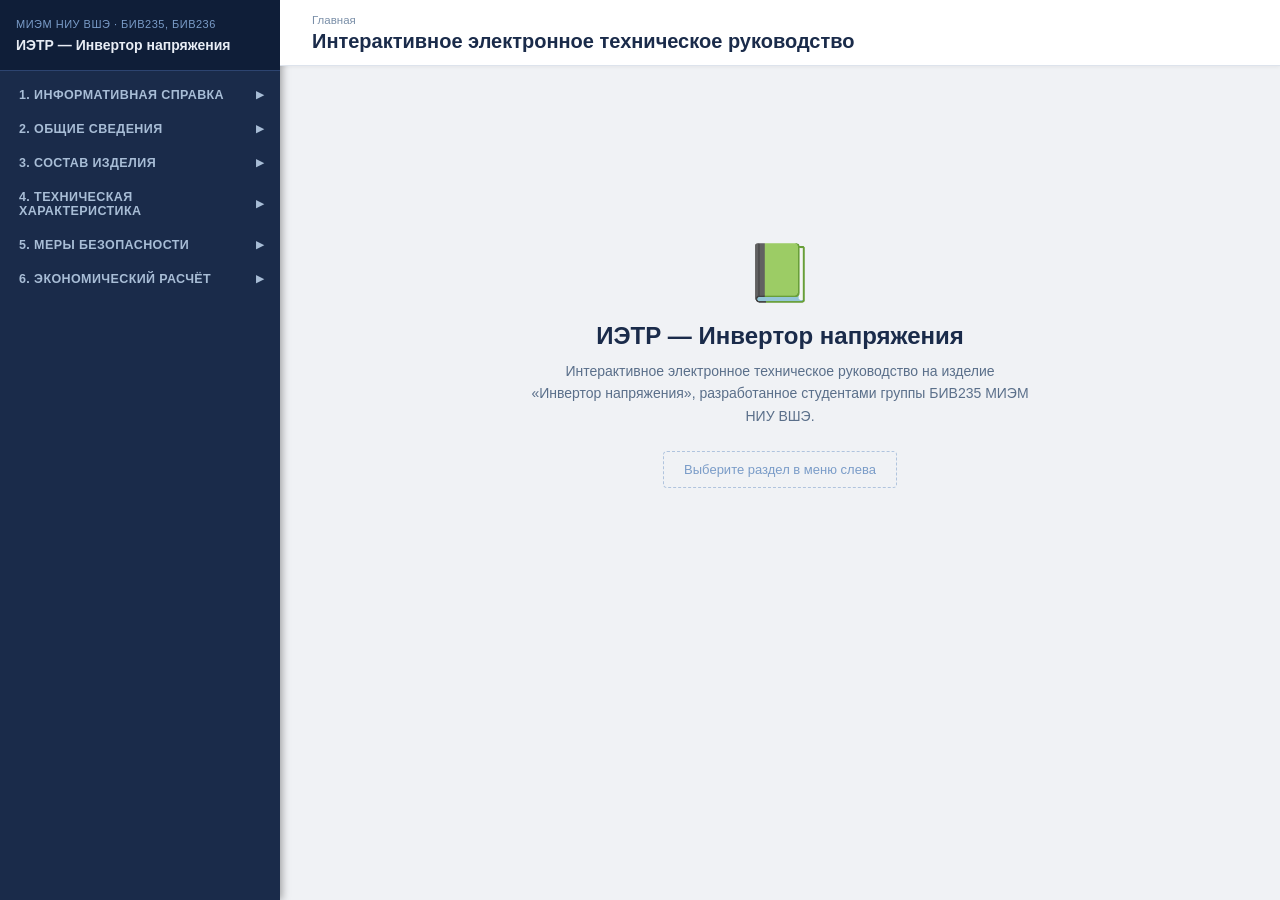
==== index.html @ 78d6bb8c "Initial ИЭТР: инвертор напряжения БИВ235/БИВ236" ====
<!DOCTYPE html>
<html lang="ru">
<head>
<meta charset="UTF-8">
<meta name="viewport" content="width=device-width, initial-scale=1.0">
<title>ИЭТР — Инвертор напряжения</title>
<style>
  * { box-sizing: border-box; margin: 0; padding: 0; }
  body { font-family: 'Segoe UI', Arial, sans-serif; font-size: 14px; display: flex; height: 100vh; overflow: hidden; background: #f0f2f5; color: #222; }

  /* ===== SIDEBAR ===== */
  #sidebar {
    width: 280px; min-width: 280px;
    background: #1a2b4a;
    color: #cdd7e8;
    display: flex; flex-direction: column;
    overflow-y: auto; overflow-x: hidden;
    box-shadow: 2px 0 8px rgba(0,0,0,.35);
  }
  #sidebar-header {
    padding: 18px 16px 14px;
    background: #0f1e38;
    border-bottom: 1px solid #2d4470;
  }
  #sidebar-header .logo { font-size: 11px; color: #7a9cc8; text-transform: uppercase; letter-spacing: .5px; margin-bottom: 6px; }
  #sidebar-header h1 { font-size: 14px; font-weight: 700; color: #e8edf5; line-height: 1.4; }

  nav { padding: 8px 0; flex: 1; }
  .nav-section { margin-bottom: 2px; }
  .nav-section-title {
    display: flex; align-items: center; justify-content: space-between;
    padding: 9px 16px; cursor: pointer;
    font-size: 12.5px; font-weight: 600; text-transform: uppercase;
    letter-spacing: .4px; color: #a8bdd6;
    border-left: 3px solid transparent;
    transition: all .15s;
    user-select: none;
  }
  .nav-section-title:hover { background: #22375a; color: #d5e4f7; border-left-color: #4a82c8; }
  .nav-section-title.active { background: #1d3259; color: #e8f0ff; border-left-color: #5b9bd5; }
  .nav-section-title .arrow { font-size: 10px; transition: transform .2s; }
  .nav-section-title.open .arrow { transform: rotate(90deg); }

  .nav-sub { display: none; }
  .nav-sub.open { display: block; }
  .nav-sub a {
    display: block; padding: 7px 16px 7px 28px;
    color: #8aaece; font-size: 12.5px; text-decoration: none;
    border-left: 3px solid transparent;
    transition: all .15s;
  }
  .nav-sub a:hover { background: #1f3460; color: #c5dbf5; border-left-color: #3a6faa; }
  .nav-sub a.active { background: #173058; color: #ddeeff; border-left-color: #5b9bd5; font-weight: 600; }

  /* ===== MAIN ===== */
  #main {
    flex: 1; overflow-y: auto; padding: 0;
    display: flex; flex-direction: column;
  }
  #main-header {
    background: #fff;
    padding: 14px 32px 12px;
    border-bottom: 1px solid #dde3ec;
    box-shadow: 0 1px 4px rgba(0,0,0,.06);
  }
  #main-header .breadcrumb { font-size: 11.5px; color: #7a8fa8; margin-bottom: 4px; }
  #main-header h2 { font-size: 20px; font-weight: 700; color: #1a2b4a; }

  #content { padding: 28px 32px; flex: 1; }

  /* ===== SECTIONS ===== */
  .section { display: none; }
  .section.active { display: block; }

  .card {
    background: #fff; border-radius: 6px;
    box-shadow: 0 1px 4px rgba(0,0,0,.08);
    padding: 22px 26px; margin-bottom: 22px;
  }
  .card h3 { font-size: 16px; font-weight: 700; color: #1a2b4a; margin-bottom: 14px; padding-bottom: 8px; border-bottom: 2px solid #e0e8f4; }
  .card h4 { font-size: 14px; font-weight: 600; color: #2a4070; margin: 16px 0 8px; }
  .card p { line-height: 1.65; color: #333; margin-bottom: 10px; }
  .card ul, .card ol { margin: 8px 0 12px 20px; }
  .card li { line-height: 1.6; margin-bottom: 4px; }

  /* WELCOME */
  #welcome-screen {
    display: flex; flex-direction: column; align-items: center; justify-content: center;
    min-height: 60vh; text-align: center; padding: 40px;
  }
  #welcome-screen .ietr-logo { font-size: 56px; margin-bottom: 16px; }
  #welcome-screen h2 { font-size: 24px; color: #1a2b4a; font-weight: 700; margin-bottom: 10px; }
  #welcome-screen p { color: #5a6f8a; max-width: 500px; line-height: 1.6; }
  #welcome-screen .hint { margin-top: 24px; color: #7a9cc8; font-size: 13px; border: 1px dashed #b0c4de; padding: 10px 20px; border-radius: 4px; }

  /* TABLE */
  table { border-collapse: collapse; width: 100%; margin: 12px 0; font-size: 13px; }
  th { background: #1a2b4a; color: #e8edf5; padding: 9px 12px; text-align: left; font-weight: 600; }
  td { padding: 8px 12px; border-bottom: 1px solid #e4eaf2; vertical-align: top; }
  tr:nth-child(even) td { background: #f7f9fc; }
  tr:hover td { background: #eef3fa; }

  /* IMAGE */
  .img-block { text-align: center; margin: 16px 0; }
  .img-block img { max-width: 100%; border: 1px solid #dde3ec; border-radius: 4px; box-shadow: 0 2px 6px rgba(0,0,0,.1); }
  .img-block .caption { font-size: 12px; color: #7a8fa8; margin-top: 6px; font-style: italic; }

  /* ROLE CARDS */
  .team-grid { display: grid; grid-template-columns: repeat(auto-fill, minmax(200px,1fr)); gap: 14px; margin-top: 12px; }
  .team-card { background: #f0f5fb; border-radius: 6px; padding: 14px; border-left: 4px solid #5b9bd5; }
  .team-card .name { font-weight: 700; color: #1a2b4a; margin-bottom: 4px; }
  .team-card .role { font-size: 12px; color: #5a7a9a; }

  /* STAT BOXES */
  .stat-row { display: grid; grid-template-columns: repeat(auto-fill, minmax(160px,1fr)); gap: 12px; margin: 14px 0; }
  .stat-box { background: #f0f5fb; border-radius: 6px; padding: 14px 16px; text-align: center; border-top: 3px solid #5b9bd5; }
  .stat-box .val { font-size: 22px; font-weight: 700; color: #1a2b4a; }
  .stat-box .lbl { font-size: 11.5px; color: #6a82a0; margin-top: 4px; }

  /* FORMULA */
  .formula { background: #f7f9fc; border-left: 3px solid #5b9bd5; padding: 10px 16px; margin: 10px 0; font-family: 'Courier New', monospace; font-size: 13px; color: #1a3060; border-radius: 0 4px 4px 0; }

  /* highlight */
  .highlight { background: #e8f0fb; border-radius: 4px; padding: 2px 6px; font-weight: 600; color: #1a3060; }

  /* scrollbar */
  #sidebar::-webkit-scrollbar { width: 4px; }
  #sidebar::-webkit-scrollbar-thumb { background: #2d4470; border-radius: 2px; }
  #main::-webkit-scrollbar { width: 6px; }
  #main::-webkit-scrollbar-thumb { background: #cdd7e8; border-radius: 3px; }

  .badge { display: inline-block; background: #5b9bd5; color: #fff; font-size: 11px; font-weight: 700; padding: 2px 8px; border-radius: 10px; margin-left: 6px; }
  .warn { color: #c0392b; font-weight: 600; }
  .ok { color: #27ae60; font-weight: 600; }
</style>
</head>
<body>

<!-- SIDEBAR -->
<div id="sidebar">
  <div id="sidebar-header">
    <div class="logo">МИЭМ НИУ ВШЭ · БИВ235, БИВ236</div>
    <h1>ИЭТР — Инвертор напряжения</h1>
  </div>
  <nav>

    <div class="nav-section">
      <div class="nav-section-title" onclick="toggleSection(this,'sub1')">
        1. Информативная справка <span class="arrow">▶</span>
      </div>
      <div id="sub1" class="nav-sub">
        <a href="#" onclick="showPage('info-developers','Разработчики','Информативная справка')">Разработчики</a>
        <a href="#" onclick="showPage('info-supervisor','Научный руководитель','Информативная справка')">Научный руководитель</a>
        <a href="#" onclick="showPage('info-refs','Нормативные ссылки','Информативная справка')">Нормативные ссылки</a>
      </div>
    </div>

    <div class="nav-section">
      <div class="nav-section-title" onclick="toggleSection(this,'sub2')">
        2. Общие сведения <span class="arrow">▶</span>
      </div>
      <div id="sub2" class="nav-sub">
        <a href="#" onclick="showPage('gen-desc','Краткое описание','Общие сведения')">Краткое описание</a>
        <a href="#" onclick="showPage('gen-specs','Технические характеристики','Общие сведения')">Технические характеристики</a>
        <a href="#" onclick="showPage('gen-conditions','Условия эксплуатации','Общие сведения')">Условия эксплуатации</a>
      </div>
    </div>

    <div class="nav-section">
      <div class="nav-section-title" onclick="toggleSection(this,'sub3')">
        3. Состав изделия <span class="arrow">▶</span>
      </div>
      <div id="sub3" class="nav-sub">
        <a href="#" onclick="showPage('comp-list','Перечень элементов','Состав изделия')">Перечень элементов</a>
        <a href="#" onclick="showPage('comp-stand','Стандартизация и унификация','Состав изделия')">Стандартизация и унификация</a>
      </div>
    </div>

    <div class="nav-section">
      <div class="nav-section-title" onclick="toggleSection(this,'sub4')">
        4. Техническая характеристика <span class="arrow">▶</span>
      </div>
      <div id="sub4" class="nav-sub">
        <a href="#" onclick="showPage('tech-reliability','Надёжность (Кн)','Техническая характеристика')">Надёжность (выбор элементной базы)</a>
        <a href="#" onclick="showPage('tech-schema','Схемотехническое моделирование','Техническая характеристика')">Схемотехническое моделирование</a>
        <a href="#" onclick="showPage('tech-topo','Топологическое моделирование','Техническая характеристика')">Топологическое моделирование</a>
        <a href="#" onclick="showPage('tech-3d','3D моделирование','Техническая характеристика')">3D моделирование</a>
      </div>
    </div>

    <div class="nav-section">
      <div class="nav-section-title" onclick="toggleSection(this,'sub5')">
        5. Меры безопасности <span class="arrow">▶</span>
      </div>
      <div id="sub5" class="nav-sub">
        <a href="#" onclick="showPage('safe-mech','Механическая жёсткость','Меры безопасности')">Механическая жёсткость</a>
        <a href="#" onclick="showPage('safe-elec','Электробезопасность','Меры безопасности')">Электробезопасность</a>
        <a href="#" onclick="showPage('safe-emc','Электромагнитная совместимость','Меры безопасности')">Электромагнитная совместимость</a>
      </div>
    </div>

    <div class="nav-section">
      <div class="nav-section-title" onclick="toggleSection(this,'sub6')">
        6. Экономический расчёт <span class="arrow">▶</span>
      </div>
      <div id="sub6" class="nav-sub">
        <a href="#" onclick="showPage('econ-materials','Материалы и компоненты','Экономический расчёт')">Материалы и компоненты</a>
        <a href="#" onclick="showPage('econ-labor','Операционная работа','Экономический расчёт')">Операционная работа</a>
        <a href="#" onclick="showPage('econ-equipment','Оборудование','Экономический расчёт')">Оборудование</a>
        <a href="#" onclick="showPage('econ-summary','Итоговые показатели','Экономический расчёт')">Итоговые показатели</a>
      </div>
    </div>

  </nav>
</div>

<!-- MAIN -->
<div id="main">
  <div id="main-header">
    <div class="breadcrumb" id="breadcrumb">Главная</div>
    <h2 id="page-title">Интерактивное электронное техническое руководство</h2>
  </div>
  <div id="content">

    <!-- WELCOME -->
    <div id="welcome-screen">
      <div class="ietr-logo">📗</div>
      <h2>ИЭТР — Инвертор напряжения</h2>
      <p>Интерактивное электронное техническое руководство на изделие «Инвертор напряжения», разработанное студентами группы БИВ235 МИЭМ НИУ ВШЭ.</p>
      <div class="hint">Выберите раздел в меню слева</div>
    </div>

    <!-- 1.1 РАЗРАБОТЧИКИ -->
    <div class="section" id="info-developers">
      <div class="card">
        <h3>Состав проектной группы</h3>
        <div class="team-grid">
          <div class="team-card">
            <div class="name">Петр Коновченко</div>
            <div class="role">Инженер-схемотехник, программист МК</div>
          </div>
          <div class="team-card">
            <div class="name">Ева Данилова</div>
            <div class="role">Дизайнер, инженер-конструктор</div>
          </div>
          <div class="team-card">
            <div class="name">Александр Лисота</div>
            <div class="role">Нормоконтролёр, инженер-схемотехник</div>
          </div>
          <div class="team-card">
            <div class="name">Кира Румянцева</div>
            <div class="role">Менеджер проекта, инженер-конструктор</div>
          </div>
        </div>
      </div>
      <div class="card">
        <h3>Распределение задач</h3>
        <table>
          <tr><th>Этап</th><th>Ответственный</th></tr>
          <tr><td>Выбор схемы</td><td>Петр Коновченко</td></tr>
          <tr><td>Создание ТЗ</td><td>Кира Румянцева</td></tr>
          <tr><td>Схемотехническое моделирование</td><td>Петр Коновченко</td></tr>
          <tr><td>Поиск элементной базы</td><td>Ева Данилова</td></tr>
          <tr><td>Топологическое моделирование</td><td>Кира Румянцева</td></tr>
          <tr><td>3D моделирование конструкции</td><td>Ева Данилова</td></tr>
          <tr><td>Тепловое моделирование</td><td>Петр Коновченко</td></tr>
          <tr><td>Механическое моделирование</td><td>Александр Лисота</td></tr>
          <tr><td>Расчёт себестоимости проекта</td><td>Кира Румянцева</td></tr>
          <tr><td>Расчёт стандартизации и унификации</td><td>Александр Лисота</td></tr>
          <tr><td>Исследование надёжности</td><td>Петр Коновченко</td></tr>
          <tr><td>Исследование безопасности</td><td>Александр Лисота</td></tr>
          <tr><td>Создание ИЭТР</td><td>Александр Лисота</td></tr>
          <tr><td>Технологическая карта</td><td>Ева Данилова</td></tr>
          <tr><td>Создание проектной документации</td><td>Кира Румянцева</td></tr>
          <tr><td>Создание презентации</td><td>Ева Данилова</td></tr>
        </table>
      </div>
    </div>

    <!-- 1.2 НАУЧНЫЙ РУКОВОДИТЕЛЬ -->
    <div class="section" id="info-supervisor">
      <div class="card">
        <h3>Научный руководитель и заказчик</h3>
        <table>
          <tr><th>Роль</th><th>ФИО</th></tr>
          <tr><td>Заказчик / Научный руководитель</td><td>Полесский Сергей Николаевич</td></tr>
          <tr><td>Организация</td><td>МИЭМ НИУ ВШЭ, Департамент компьютерной инженерии</td></tr>
          <tr><td>Группа исполнителей</td><td>БИВ235, БИВ236</td></tr>
        </table>
        <p style="margin-top:14px;">Работы по созданию инвертора напряжения сдаются исполнителем поэтапно в соответствии с Календарным планом проекта. По окончании каждого этапа исполнитель передаёт заказчику техническую документацию.</p>
      </div>
    </div>

    <!-- 1.3 НОРМАТИВНЫЕ ССЫЛКИ -->
    <div class="section" id="info-refs">
      <div class="card">
        <h3>Нормативные ссылки</h3>
        <table>
          <tr><th>Стандарт</th><th>Описание</th></tr>
          <tr><td>ГОСТ 15150-69</td><td>Климатическое исполнение «УХЛ» категории размещения 4</td></tr>
          <tr><td>ГОСТ 12.1.005-88</td><td>Требования к температурной безопасности оборудования</td></tr>
          <tr><td>ГОСТ 23751-86</td><td>Печатные платы. Основные параметры конструкции</td></tr>
          <tr><td>IP53 (МЭК 60529)</td><td>Степень защиты оболочки от пыли и влаги</td></tr>
          <tr><td>Класс защиты II (МЭК 61140)</td><td>Двойная или усиленная изоляция</td></tr>
        </table>
      </div>
    </div>

    <!-- 2.1 КРАТКОЕ ОПИСАНИЕ -->
    <div class="section" id="gen-desc">
      <div class="card">
        <h3>Краткое описание изделия</h3>
        <p>Полное наименование: <span class="highlight">Инвертор напряжения</span></p>
        <p>Краткое наименование: <span class="highlight">Инвертор</span></p>
        <p>Устройство предназначено для преобразования постоянного входного напряжения в переменное выходное напряжение заданных параметров. Инвертор напряжения обеспечивает совместимость источников постоянного тока со стандартными нагрузками, требующими переменного напряжения.</p>
        <p>Прототип предназначен для обеспечения работы бытовых приборов мощностью <strong>до 100 Вт</strong> в условиях отсутствия сетевого электропитания.</p>
        <h4>Режимы работы</h4>
        <ul>
          <li><strong>Активный режим</strong> — устройство переходит в данный режим при наличии входного напряжения 12 В и включённом тумблере питания. Режим сохраняется до тех пор, пока питание не будет отключено или тумблер не переведён в состояние «выкл».</li>
          <li><strong>Пассивный (дежурный) режим</strong> — устройство находится в данном режиме при отсутствии входного напряжения или при выключенном тумблере.</li>
        </ul>
        <h4>Принцип действия</h4>
        <p>Схема включает трансформатор, мостовой выпрямитель, транзисторные каскады на базе BD139 и 2N3055 (NPN), резисторную обвязку и сглаживающий конденсатор. Входное напряжение 12 В постоянного тока преобразуется в ~220 В переменного тока с частотой 50 Гц.</p>
      </div>
    </div>

    <!-- 2.2 ТЕХНИЧЕСКИЕ ХАРАКТЕРИСТИКИ -->
    <div class="section" id="gen-specs">
      <div class="card">
        <h3>Технические характеристики</h3>
        <div class="stat-row">
          <div class="stat-box"><div class="val">12 В</div><div class="lbl">Входное напряжение</div></div>
          <div class="stat-box"><div class="val">~220 В</div><div class="lbl">Выходное напряжение</div></div>
          <div class="stat-box"><div class="val">100 Вт</div><div class="lbl">Выходная мощность</div></div>
          <div class="stat-box"><div class="val">50 Гц</div><div class="lbl">Частота выходного сигнала</div></div>
          <div class="stat-box"><div class="val">10 А</div><div class="lbl">Макс. входной ток</div></div>
          <div class="stat-box"><div class="val">500 г</div><div class="lbl">Масса изделия</div></div>
        </div>
        <table style="margin-top:16px;">
          <tr><th>№</th><th>Параметр</th><th>Номинал</th></tr>
          <tr><td>1</td><td>Напряжение питания, В</td><td>12</td></tr>
          <tr><td>2</td><td>Выходное напряжение, В</td><td>~220</td></tr>
          <tr><td>3</td><td>Выходная мощность, Вт</td><td>100</td></tr>
          <tr><td>4</td><td>Частота выходного сигнала, Гц</td><td>50</td></tr>
          <tr><td>5</td><td>Максимальный входной ток, А</td><td>10</td></tr>
          <tr><td>6</td><td>Масса, г</td><td>500</td></tr>
          <tr><td>7</td><td>Степень защиты оболочки</td><td>IP53</td></tr>
          <tr><td>8</td><td>Класс электробезопасности</td><td>II (двойная изоляция)</td></tr>
        </table>
      </div>
    </div>

    <!-- 2.3 УСЛОВИЯ ЭКСПЛУАТАЦИИ -->
    <div class="section" id="gen-conditions">
      <div class="card">
        <h3>Условия эксплуатации</h3>
        <h4>Климатические условия</h4>
        <p>Устройство соответствует климатическому исполнению <strong>«УХЛ»</strong> категории размещения <strong>4</strong> по ГОСТ 15150-69.</p>
        <table>
          <tr><th>Параметр</th><th>Значение</th></tr>
          <tr><td>Диапазон рабочих температур</td><td>от −10 °C до +40 °C</td></tr>
          <tr><td>Относительная влажность воздуха</td><td>до 80% при 25 °C</td></tr>
          <tr><td>Степень защиты</td><td>IP53 (частичная защита от пыли, защита от брызг)</td></tr>
        </table>
        <h4>Механические воздействия</h4>
        <table>
          <tr><th>Параметр</th><th>Значение</th></tr>
          <tr><td>Максимальная скорость потока воздуха</td><td>7 м/с</td></tr>
          <tr><td>Ускорение при транспортной тряске</td><td>до 15 м/с²</td></tr>
        </table>
      </div>
    </div>

    <!-- 3.1 ПЕРЕЧЕНЬ ЭЛЕМЕНТОВ -->
    <div class="section" id="comp-list">
      <div class="card">
        <h3>Перечень элементов схемы</h3>
        <table>
          <tr><th>Позиц.</th><th>Наименование</th><th>Модель</th><th>Кол-во</th><th>Цена, руб./шт.</th></tr>
          <tr><td>R1</td><td>Резистор</td><td>MFR25SJRE52 (0,25 Вт)</td><td>1</td><td>3</td></tr>
          <tr><td>R2</td><td>Резистор</td><td>MFR25SJRE52 (0,25 Вт)</td><td>1</td><td>3</td></tr>
          <tr><td>C1</td><td>Конденсатор электролитический</td><td>К50-35, 2,2 мкФ, 25 В</td><td>1</td><td>7</td></tr>
          <tr><td>T1</td><td>Трансформатор</td><td>Bel Fuse 0553-0013-BC-F</td><td>1</td><td>222</td></tr>
          <tr><td>D1–D4</td><td>Диод выпрямительный</td><td>1N4001 (1А, 50В)</td><td>4</td><td>4</td></tr>
          <tr><td>D5</td><td>Диод силовой</td><td>10A01 (10А, 50В)</td><td>2</td><td>44</td></tr>
          <tr><td>Q1–Q5</td><td>Транзистор NPN</td><td>BD139G (80 Вт)</td><td>5</td><td>15</td></tr>
          <tr><td>Q6</td><td>Транзистор NPN силовой</td><td>2N3055 (115 Вт)</td><td>1</td><td>220</td></tr>
          <tr><td>—</td><td>Печатная плата</td><td>Оригинальная, 60×47 мм</td><td>1</td><td>250</td></tr>
          <tr><td>—</td><td>Корпус (АБС пластик)</td><td>Оригинальный</td><td>1</td><td>200</td></tr>
          <tr><td>—</td><td>Винты крепёжные</td><td>M3</td><td>4</td><td>1</td></tr>
        </table>
        <p style="margin-top:12px;">Суммарная стоимость компонентов (1 шт.): <span class="highlight">~1 088 руб.</span> | Общее число деталей: <span class="highlight">22 шт.</span></p>
      </div>
    </div>

    <!-- 3.2 СТАНДАРТИЗАЦИЯ И УНИФИКАЦИЯ -->
    <div class="section" id="comp-stand">
      <div class="card">
        <h3>Расчёт показателей стандартизации и унификации</h3>
        <p>Расчёт выполнен для инвертора напряжения. Общее количество типоразмеров: <strong>n = 10 шт.</strong>, общее количество составных частей: <strong>N = 22 шт.</strong>, общая масса: <strong>m = 121,8 г.</strong></p>
        <h4>Классификация составных частей</h4>
        <table>
          <tr><th>Категория</th><th>Типоразмеров</th><th>Деталей</th><th>Масса, г</th></tr>
          <tr><td>Оригинальные</td><td>2</td><td>2</td><td>85</td></tr>
          <tr><td>Покупные</td><td>8</td><td>20</td><td>36,8</td></tr>
          <tr><td>Стандартные / Заимствованные / Унифицированные</td><td>0</td><td>0</td><td>0</td></tr>
        </table>
        <h4>Результаты расчётов</h4>
        <div class="formula">Кпр(ориг.) = 2 × 100% / 10 = <strong>20%</strong></div>
        <div class="formula">Кпр(пок.) = 8 × 100% / 10 = <strong>80%</strong></div>
        <div class="formula">Удельная стоимость: С = Ссм / m = 1088 / 121,8 = <strong>8,94 руб./г</strong></div>
        <div class="formula">С(ориг.) = 8,94 × 85 = <strong>760 руб.</strong></div>
        <div class="formula">Кпр(с) = (1088 − 760) / 1088 × 100% = <strong>30,1%</strong></div>
        <div class="formula">Коэффициент повторяемости: Кп = N / n = 22 / 10 = <strong>2,2</strong></div>
        <div class="formula">Коэффициент межпроектной унификации: Кму = <strong>0%</strong></div>
        <div class="img-block" style="margin-top:16px;">
          <img src="images/standarty_page2.png" alt="Расчёт стандартизации — таблица">
          <div class="caption">Рис. 1 — Сводная таблица составных частей по категориям</div>
        </div>
      </div>
    </div>

    <!-- 4.1 НАДЁЖНОСТЬ -->
    <div class="section" id="tech-reliability">
      <div class="card">
        <h3>Надёжность — выбор элементной базы (Кн)</h3>
        <p>Для каждого элемента схемы рассчитан коэффициент нагрузки (Кн) — отношение фактической нагрузки (мощности или напряжения) к допустимой по даташиту. Значение Кн должно быть меньше 1,0.</p>
        <table>
          <tr><th>Позиция</th><th>Характеристика</th><th>Расчётное значение</th><th>По даташиту</th><th>Кн</th><th>Оценка</th></tr>
          <tr><td>R1</td><td>P, Вт</td><td>0,02 Вт</td><td>0,25 Вт</td><td>0,18</td><td class="ok">✓</td></tr>
          <tr><td>R2</td><td>P, Вт</td><td>0,2 Вт</td><td>0,25 Вт</td><td>0,8</td><td class="ok">✓</td></tr>
          <tr><td>C1</td><td>U, В</td><td>6,84 В</td><td>25 В</td><td>0,273</td><td class="ok">✓</td></tr>
          <tr><td>Q1 (BD139)</td><td>P, Вт</td><td>21,4 мВт</td><td>80 Вт</td><td>&lt;0,001</td><td class="ok">✓</td></tr>
          <tr><td>Q2 (BD139)</td><td>P, Вт</td><td>106,6 мВт</td><td>80 Вт</td><td>0,0013</td><td class="ok">✓</td></tr>
          <tr><td>Q3 (BD139)</td><td>P, Вт</td><td>2,41 Вт</td><td>80 Вт</td><td>0,03</td><td class="ok">✓</td></tr>
          <tr><td>Q4 (BD139)</td><td>P, Вт</td><td>43,71 Вт</td><td>80 Вт</td><td>0,54</td><td class="ok">✓</td></tr>
          <tr><td>Q5 (2N3055)</td><td>P, Вт</td><td>32,08 мВт</td><td>115 Вт</td><td>&lt;0,001</td><td class="ok">✓</td></tr>
          <tr><td>Q6 (BD139)</td><td>P, Вт</td><td>5,46 нВт</td><td>80 Вт</td><td>&lt;0,001</td><td class="ok">✓</td></tr>
          <tr><td>D1–D4 (1N4001)</td><td>U, В</td><td>до 20,94 В</td><td>50 В</td><td>до 0,42</td><td class="ok">✓</td></tr>
          <tr><td>D5 (10A01)</td><td>U, В</td><td>12 В</td><td>50 В</td><td>0,24</td><td class="ok">✓</td></tr>
          <tr><td>T1</td><td>U, В</td><td>Uin 12 В / Uout ±106 В</td><td>500 В</td><td>0,23</td><td class="ok">✓</td></tr>
        </table>
        <p style="margin-top:12px;">Все элементы работают в допустимых режимах нагрузки. Коэффициент нагрузки не превышает 0,8 ни для одного компонента.</p>
      </div>
    </div>

    <!-- 4.2 СХЕМОТЕХНИЧЕСКОЕ МОДЕЛИРОВАНИЕ -->
    <div class="section" id="tech-schema">
      <div class="card">
        <h3>Схемотехническое моделирование</h3>
        <p>Схемотехническое моделирование выполнено в среде <strong>Proteus</strong>. Цель — проверка работоспособности схемы инвертора напряжения и подтверждение выходных параметров (U ≈ 220 В, f = 50 Гц).</p>
        <h4>Состав схемы</h4>
        <ul>
          <li>Трансформатор TR1 (Bel Fuse 0553-0013-BC)</li>
          <li>Диоды — 6 шт. (мостовой выпрямитель BR1 + диоды обратной связи)</li>
          <li>Транзисторы NPN — 6 шт. (BD139 × 5, 2N3055 × 1)</li>
          <li>Резисторы — 2 шт. (MFR25SJRE52)</li>
          <li>Конденсатор — 1 шт. (К50-35, 2,2 мкФ)</li>
          <li>Источник постоянного напряжения 12 В</li>
          <li>Осциллограф и вольтметры (2 шт.) — контрольно-измерительные приборы</li>
        </ul>
        <p>Все элементы в модели идеальные. Итоговое напряжение на выходе схемы составляет <span class="highlight">~220 В</span> переменного тока.</p>
        <div class="img-block">
          <img src="images/schema_image1.png" alt="Электрическая схема инвертора">
          <div class="caption">Рис. 1 — Электрическая схема инвертора напряжения (Proteus)</div>
        </div>
      </div>
    </div>

    <!-- 4.3 ТОПОЛОГИЧЕСКОЕ МОДЕЛИРОВАНИЕ -->
    <div class="section" id="tech-topo">
      <div class="card">
        <h3>Топологическое моделирование</h3>
        <p>Топологическое моделирование выполнено в среде <strong>DipTrace</strong>. Принципиальная электрическая схема преобразована в физическую геометрию печатной платы с учётом реального расположения компонентов, трасс проводников, зазоров и технологических норм.</p>
        <h4>Описание этапа</h4>
        <p>Топологическое моделирование решает пространственную задачу: определяет порядок подключения выводов элементов на плате для минимизации паразитных связей, наводок, падения напряжения и обеспечения технологичности производства.</p>
        <p>В DipTrace выполнены:</p>
        <ul>
          <li>Расстановка электронных компонентов согласно перечню</li>
          <li>Интерактивная и автоматическая трассировка соединений</li>
          <li>Оптимизация разводки печатной платы</li>
          <li>Размещение разъёмов, силовых элементов, монтажных отверстий</li>
        </ul>
        <h4>Габариты платы</h4>
        <p>A = 60 мм, B = 47 мм, h = 1,58 мм</p>
        <div class="img-block">
          <img src="images/topologiya_page2.png" alt="Топология и схема инвертора">
          <div class="caption">Рис. 1–2 — Топология и электрическая схема инвертора напряжения (DipTrace)</div>
        </div>
        <div class="img-block">
          <img src="images/topologiya_page3.png" alt="Топологическое моделирование — продолжение">
          <div class="caption">Рис. 3 — 3D-вид печатной платы из DipTrace</div>
        </div>
      </div>
    </div>

    <!-- 4.4 3D МОДЕЛИРОВАНИЕ -->
    <div class="section" id="tech-3d">
      <div class="card">
        <h3>3D моделирование</h3>
        <p>3D-моделирование корпуса устройства выполнено на основе габаритов печатной платы. Толщина стенок корпуса составляет <strong>1,5–2 мм</strong>.</p>
        <h4>Конструктивные особенности</h4>
        <ul>
          <li>Конструкция включает верхнюю и нижнюю крышки с отверстиями под крепёж</li>
          <li>Корпус выполнен из диэлектрического материала (АБС пластик)</li>
          <li>Плата устанавливается в нижнюю часть корпуса, верхняя часть фиксируется сверху</li>
          <li>Для сборки используются 4 крепёжных винта M3</li>
        </ul>
        <h4>Файлы 3D-моделей</h4>
        <table>
          <tr><th>Файл</th><th>Описание</th><th>Формат</th></tr>
          <tr><td>Корпус.stl</td><td>Нижняя часть корпуса</td><td>STL</td></tr>
          <tr><td>Крышка.stl</td><td>Верхняя крышка корпуса</td><td>STL</td></tr>
          <tr><td>Плата.step</td><td>Печатная плата с компонентами</td><td>STEP</td></tr>
        </table>
        <div class="img-block">
          <img src="images/3d_page2.png" alt="3D модель корпуса">
          <div class="caption">Рис. 1 — 3D-модель корпуса для платы инвертора</div>
        </div>
      </div>
    </div>

    <!-- 5.1 МЕХАНИЧЕСКАЯ ЖЁСТКОСТЬ -->
    <div class="section" id="safe-mech">
      <div class="card">
        <h3>Механическая жёсткость и защита</h3>
        <h4>Масса изделия</h4>
        <p>Габариты платы: A = 60 мм, B = 47 мм, h = 1,58 мм, ρ = 1875 кг/м³</p>
        <div class="formula">m(плата) = 0,060 × 0,047 × 0,00158 × 1875 = <strong>8,35 г</strong></div>
        <div class="formula">M(компоненты) = 2×0,25 + 0,4 + 5×1 + 20 + 2×2,1 + 4×0,5 + 1,5 = <strong>33,6 г</strong></div>

        <h4>Цилиндрическая жёсткость</h4>
        <div class="formula">D = (3,2 × 10¹⁰ × (1,58 × 10⁻³)³) / (12 × (1 − 0,25²)) = <strong>11,22 Н·м</strong></div>
        <p>Расстояние между центрами отверстий: a = 55,97 мм, b = 42,97 мм</p>
        <div class="img-block">
          <img src="images/bezopasnost_page2.png" alt="Расчёт цилиндрической жёсткости">
          <div class="caption">Рис. 1 — Расчёт массы и параметров печатной платы</div>
        </div>

        <h4>Собственная частота колебаний</h4>
        <div class="formula">f₀ = (π / (2 × (0,075)²)) × √(11,22 × 0,056 × 0,043 / (8,35 + 33,6)) = <strong>19,1 Гц</strong></div>

        <h4>Устойчивость корпуса</h4>
        <p>Благодаря низкому расположению центра тяжести и широкой опорной поверхности, корпус обладает хорошей устойчивостью и защищён от случайного опрокидывания и вибраций в условиях нормальной эксплуатации.</p>
        <div class="img-block">
          <img src="images/bezopasnost_page3.png" alt="Расчёт жёсткости">
          <div class="caption">Рис. 2 — Расстояние между монтажными отверстиями платы</div>
        </div>
      </div>
    </div>

    <!-- 5.2 ЭЛЕКТРОБЕЗОПАСНОСТЬ -->
    <div class="section" id="safe-elec">
      <div class="card">
        <h3>Электробезопасность</h3>
        <table>
          <tr><th>Параметр безопасности</th><th>Описание</th></tr>
          <tr>
            <td>Степень защиты оболочки</td>
            <td>IP53 — частичная защита от пыли; защита от водяных брызг под углом до 60° к вертикали</td>
          </tr>
          <tr>
            <td>Класс электробезопасности</td>
            <td>Класс II — двойная или усиленная изоляция. Защитное заземление не предусмотрено</td>
          </tr>
          <tr>
            <td>Материал корпуса</td>
            <td>АБС пластик (диэлектрик) — исключает передачу опасного напряжения на внешние поверхности</td>
          </tr>
          <tr>
            <td>Температурная безопасность</td>
            <td>Макс. превышение температуры поверхности: не более +15 °C (до 45 °C), ГОСТ 12.1.005-88</td>
          </tr>
          <tr>
            <td>Радиационная безопасность</td>
            <td>Мощность дозы ионизирующего излучения ≤ 100 мкР/ч</td>
          </tr>
          <tr>
            <td>Взрывобезопасность</td>
            <td>Устройство не относится к категории взрывоопасного оборудования</td>
          </tr>
        </table>
        <div class="img-block">
          <img src="images/bezopasnost_page4.png" alt="Требования безопасности">
          <div class="caption">Рис. 3 — Требования по безопасности аппаратуры</div>
        </div>
      </div>
    </div>

    <!-- 5.3 ЭМС -->
    <div class="section" id="safe-emc">
      <div class="card">
        <h3>Электромагнитная совместимость (ЭМС)</h3>
        <p>В конструкции печатной платы реализованы меры, обеспечивающие электромагнитную совместимость устройства:</p>
        <ul>
          <li>Путь сигнального тока минимизирован, что снижает уровень паразитных наводок</li>
          <li>Плата спроектирована в соответствии с основными рекомендациями по ЭМС, включая рациональное размещение компонентов</li>
          <li>Трассировка проводников оптимизирована для минимизации электромагнитных помех</li>
          <li>Силовые и сигнальные цепи разделены на плате</li>
        </ul>
        <div class="img-block">
          <img src="images/bezopasnost_page5.png" alt="ЭМС и дополнительные требования безопасности">
          <div class="caption">Рис. 4 — Электромагнитная совместимость и требования безопасности</div>
        </div>
      </div>
    </div>

    <!-- 6.1 МАТЕРИАЛЫ И КОМПОНЕНТЫ -->
    <div class="section" id="econ-materials">
      <div class="card">
        <h3>Материалы и компоненты</h3>
        <p>Расчёт выполнен для партии <span class="highlight">150 шт.</span></p>
        <table>
          <tr><th>Элемент</th><th>Позиция</th><th>Модель</th><th>Цена, руб./шт.</th><th>Кол-во (на партию)</th><th>Сумма, руб.</th></tr>
          <tr><td>Резистор</td><td>R1</td><td>MFR25SJRE52</td><td>3</td><td>150</td><td>450</td></tr>
          <tr><td>Резистор</td><td>R2</td><td>MFR25SJRE52</td><td>3</td><td>150</td><td>450</td></tr>
          <tr><td>Трансформатор</td><td>T1</td><td>0553-0013-BC</td><td>222</td><td>150</td><td>33 300</td></tr>
          <tr><td>Конденсатор</td><td>C1</td><td>К50-35 2,2 мкФ 25В</td><td>7</td><td>150</td><td>1 050</td></tr>
          <tr><td>Диод</td><td>D1–D4</td><td>10A01–10A10</td><td>4</td><td>600</td><td>2 400</td></tr>
          <tr><td>Диод силовой</td><td>D5</td><td>10A01</td><td>44</td><td>150</td><td>6 600</td></tr>
          <tr><td>Транзистор</td><td>Q1–Q5</td><td>BD139G</td><td>15</td><td>750</td><td>11 250</td></tr>
          <tr><td>Транзистор силовой</td><td>Q6</td><td>2N3055 (NPN)</td><td>220</td><td>150</td><td>33 000</td></tr>
          <tr><td>Печатная плата</td><td>—</td><td>Оригинальная</td><td>250</td><td>150</td><td>37 500</td></tr>
          <tr><td>Винты</td><td>—</td><td>M3</td><td>1</td><td>1 200</td><td>1 200</td></tr>
          <tr><td>Корпус</td><td>—</td><td>АБС пластик</td><td>200</td><td>150</td><td>30 000</td></tr>
          <tr style="background:#e8f0fb;"><td colspan="5"><strong>Итого (партия 150 шт.)</strong></td><td><strong>157 200 руб.</strong></td></tr>
        </table>
      </div>
    </div>

    <!-- 6.2 ОПЕРАЦИОННАЯ РАБОТА -->
    <div class="section" id="econ-labor">
      <div class="card">
        <h3>Операционная работа</h3>
        <table>
          <tr><th>Вид работы</th><th>Ставка, руб./час</th><th>Время, ч</th><th>Стоимость, руб.</th></tr>
          <tr><td>Разработка ТЗ</td><td>800</td><td>4</td><td>3 200</td></tr>
          <tr><td>Схемотехническое моделирование, поиск элементной базы</td><td>800</td><td>16</td><td>12 800</td></tr>
          <tr><td>Топологическое моделирование</td><td>1 100</td><td>10</td><td>11 000</td></tr>
          <tr><td>3D-моделирование</td><td>1 000</td><td>6</td><td>6 000</td></tr>
          <tr><td>Механическое моделирование</td><td>1 000</td><td>5</td><td>5 000</td></tr>
          <tr><td>Тепловое моделирование</td><td>1 300</td><td>4</td><td>5 200</td></tr>
          <tr><td>Расчёт экономических показателей</td><td>700</td><td>3</td><td>2 100</td></tr>
          <tr><td>Расчёт стандартизации и унификации</td><td>700</td><td>2</td><td>1 400</td></tr>
          <tr><td>Исследование надёжности</td><td>1 100</td><td>3</td><td>3 300</td></tr>
          <tr><td>Создание ИЭТР</td><td>900</td><td>8</td><td>7 200</td></tr>
          <tr><td>Создание документации</td><td>800</td><td>10</td><td>8 000</td></tr>
          <tr><td>Сборка устройства</td><td>600</td><td>6</td><td>3 600</td></tr>
          <tr><td>Испытание прототипа</td><td>1 000</td><td>8</td><td>8 000</td></tr>
          <tr style="background:#e8f0fb;"><td colspan="3"><strong>Итого</strong></td><td><strong>76 800 руб.</strong></td></tr>
        </table>
      </div>
    </div>

    <!-- 6.3 ОБОРУДОВАНИЕ -->
    <div class="section" id="econ-equipment">
      <div class="card">
        <h3>Оборудование и инструменты</h3>
        <table>
          <tr><th>Наименование</th><th>Цена, руб.</th><th>Кол-во</th><th>Стоимость, руб.</th></tr>
          <tr><td>Паяльник с тонким жалом</td><td>950</td><td>2</td><td>1 900</td></tr>
          <tr><td>Мультиметр цифровой</td><td>1 000</td><td>1</td><td>1 000</td></tr>
          <tr><td>Кусачки боковые</td><td>400</td><td>1</td><td>400</td></tr>
          <tr><td>Пинцет</td><td>300</td><td>1</td><td>300</td></tr>
          <tr><td>Отвёртка крестовая и плоская</td><td>500</td><td>1</td><td>500</td></tr>
          <tr><td>Припой с флюсом (катушка)</td><td>400</td><td>1</td><td>400</td></tr>
          <tr><td>Губка для очистки жала</td><td>100</td><td>1</td><td>100</td></tr>
          <tr><td>Обезжириватель</td><td>200</td><td>1</td><td>200</td></tr>
          <tr><td>Ноутбук</td><td>70 965</td><td>1</td><td>70 965</td></tr>
          <tr style="background:#e8f0fb;"><td colspan="3"><strong>Итого</strong></td><td><strong>75 765 руб.</strong></td></tr>
        </table>
      </div>
    </div>

    <!-- 6.4 ИТОГОВЫЕ ПОКАЗАТЕЛИ -->
    <div class="section" id="econ-summary">
      <div class="card">
        <h3>Итоговые экономические показатели</h3>
        <div class="stat-row">
          <div class="stat-box"><div class="val">150</div><div class="lbl">Размер партии, шт.</div></div>
          <div class="stat-box"><div class="val">309 765</div><div class="lbl">Себестоимость, руб.</div></div>
          <div class="stat-box"><div class="val">402 695</div><div class="lbl">Отпускная цена, руб.</div></div>
          <div class="stat-box"><div class="val">68 768</div><div class="lbl">Чистая прибыль, руб.</div></div>
        </div>
        <table style="margin-top:16px;">
          <tr><th>Статья расходов</th><th>Сумма, руб.</th></tr>
          <tr><td>Материалы и компоненты</td><td>157 200</td></tr>
          <tr><td>Операционная работа</td><td>76 800</td></tr>
          <tr><td>Оборудование</td><td>75 765</td></tr>
          <tr style="background:#e8f0fb;"><td><strong>Себестоимость</strong></td><td><strong>309 765</strong></td></tr>
          <tr><td>Рентабельность продукции</td><td>30%</td></tr>
          <tr><td>Отпускная цена (партия)</td><td>402 694,50</td></tr>
          <tr><td>Прибыль (до налогов)</td><td>92 929,50</td></tr>
          <tr><td>Налог</td><td>24 161,67</td></tr>
          <tr style="background:#e8f0fb;"><td><strong>Чистая прибыль</strong></td><td><strong>68 767,83</strong></td></tr>
          <tr><td>Рентабельность производства</td><td>17,1%</td></tr>
          <tr><td>Себестоимость единицы изделия</td><td>2 065 руб./шт.</td></tr>
          <tr><td>Отпускная цена единицы изделия</td><td>2 685 руб./шт.</td></tr>
        </table>
      </div>
    </div>

  </div>
</div>

<script>
  function toggleSection(el, subId) {
    const sub = document.getElementById(subId);
    const isOpen = sub.classList.contains('open');
    // Close all
    document.querySelectorAll('.nav-sub').forEach(s => s.classList.remove('open'));
    document.querySelectorAll('.nav-section-title').forEach(t => { t.classList.remove('open'); t.classList.remove('active'); });
    if (!isOpen) {
      sub.classList.add('open');
      el.classList.add('open');
      el.classList.add('active');
    }
  }

  function showPage(sectionId, title, parent) {
    // Hide welcome
    document.getElementById('welcome-screen').style.display = 'none';
    // Hide all sections
    document.querySelectorAll('.section').forEach(s => s.classList.remove('active'));
    // Show target
    const target = document.getElementById(sectionId);
    if (target) target.classList.add('active');
    // Update header
    document.getElementById('page-title').textContent = title;
    document.getElementById('breadcrumb').textContent = parent + ' → ' + title;
    // Update nav active link
    document.querySelectorAll('.nav-sub a').forEach(a => a.classList.remove('active'));
    event.target.classList.add('active');
    return false;
  }
</script>
</body>
</html>
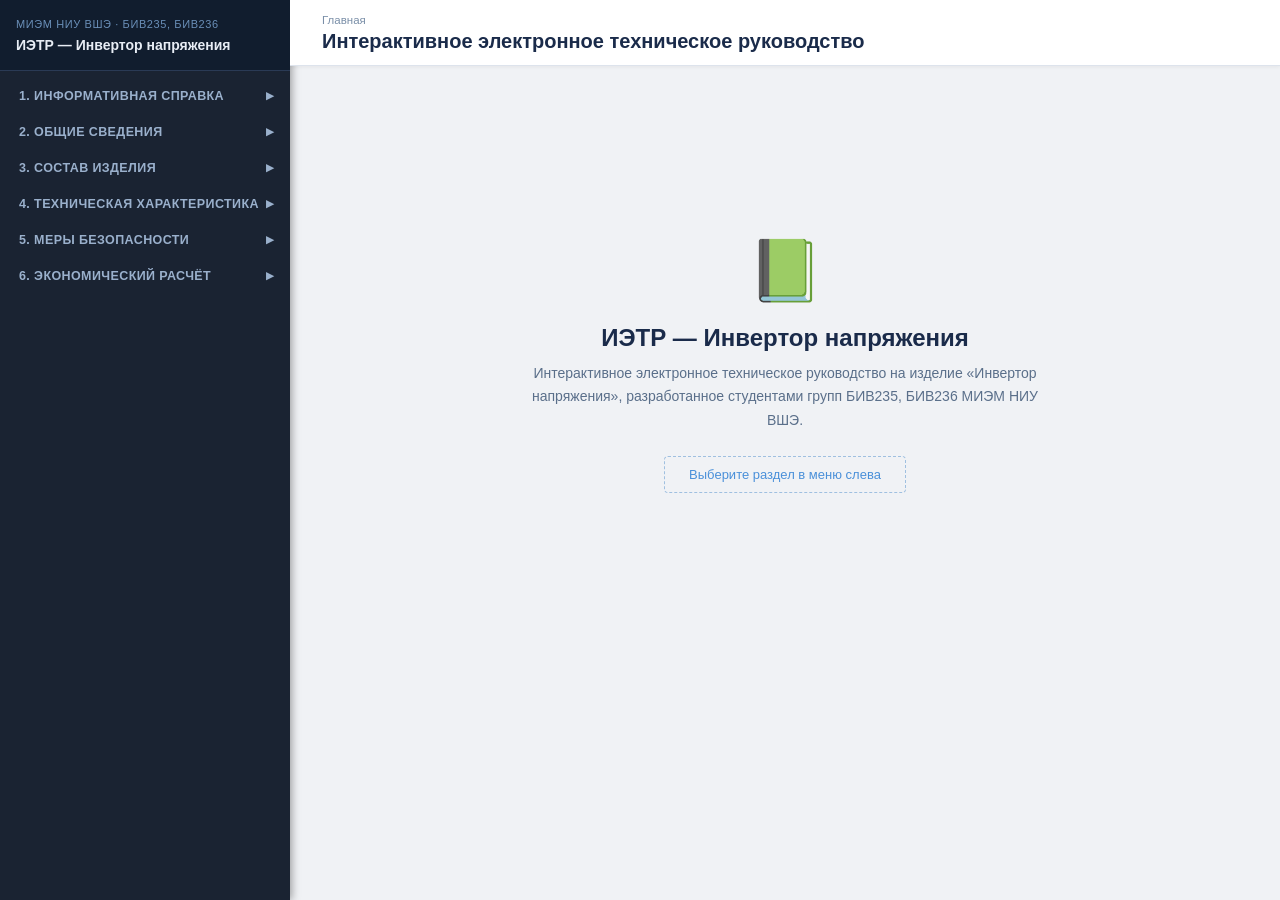
==== commit 3067d6fa: "Refactor: separate style.css, script.js, pages/ — like NurtilekMamashakirov/IETR structure" ====
--- a/index.html
+++ b/index.html
@@ -4,735 +4,105 @@
 <meta charset="UTF-8">
 <meta name="viewport" content="width=device-width, initial-scale=1.0">
 <title>ИЭТР — Инвертор напряжения</title>
-<style>
-  * { box-sizing: border-box; margin: 0; padding: 0; }
-  body { font-family: 'Segoe UI', Arial, sans-serif; font-size: 14px; display: flex; height: 100vh; overflow: hidden; background: #f0f2f5; color: #222; }
-
-  /* ===== SIDEBAR ===== */
-  #sidebar {
-    width: 280px; min-width: 280px;
-    background: #1a2b4a;
-    color: #cdd7e8;
-    display: flex; flex-direction: column;
-    overflow-y: auto; overflow-x: hidden;
-    box-shadow: 2px 0 8px rgba(0,0,0,.35);
-  }
-  #sidebar-header {
-    padding: 18px 16px 14px;
-    background: #0f1e38;
-    border-bottom: 1px solid #2d4470;
-  }
-  #sidebar-header .logo { font-size: 11px; color: #7a9cc8; text-transform: uppercase; letter-spacing: .5px; margin-bottom: 6px; }
-  #sidebar-header h1 { font-size: 14px; font-weight: 700; color: #e8edf5; line-height: 1.4; }
-
-  nav { padding: 8px 0; flex: 1; }
-  .nav-section { margin-bottom: 2px; }
-  .nav-section-title {
-    display: flex; align-items: center; justify-content: space-between;
-    padding: 9px 16px; cursor: pointer;
-    font-size: 12.5px; font-weight: 600; text-transform: uppercase;
-    letter-spacing: .4px; color: #a8bdd6;
-    border-left: 3px solid transparent;
-    transition: all .15s;
-    user-select: none;
-  }
-  .nav-section-title:hover { background: #22375a; color: #d5e4f7; border-left-color: #4a82c8; }
-  .nav-section-title.active { background: #1d3259; color: #e8f0ff; border-left-color: #5b9bd5; }
-  .nav-section-title .arrow { font-size: 10px; transition: transform .2s; }
-  .nav-section-title.open .arrow { transform: rotate(90deg); }
-
-  .nav-sub { display: none; }
-  .nav-sub.open { display: block; }
-  .nav-sub a {
-    display: block; padding: 7px 16px 7px 28px;
-    color: #8aaece; font-size: 12.5px; text-decoration: none;
-    border-left: 3px solid transparent;
-    transition: all .15s;
-  }
-  .nav-sub a:hover { background: #1f3460; color: #c5dbf5; border-left-color: #3a6faa; }
-  .nav-sub a.active { background: #173058; color: #ddeeff; border-left-color: #5b9bd5; font-weight: 600; }
-
-  /* ===== MAIN ===== */
-  #main {
-    flex: 1; overflow-y: auto; padding: 0;
-    display: flex; flex-direction: column;
-  }
-  #main-header {
-    background: #fff;
-    padding: 14px 32px 12px;
-    border-bottom: 1px solid #dde3ec;
-    box-shadow: 0 1px 4px rgba(0,0,0,.06);
-  }
-  #main-header .breadcrumb { font-size: 11.5px; color: #7a8fa8; margin-bottom: 4px; }
-  #main-header h2 { font-size: 20px; font-weight: 700; color: #1a2b4a; }
-
-  #content { padding: 28px 32px; flex: 1; }
-
-  /* ===== SECTIONS ===== */
-  .section { display: none; }
-  .section.active { display: block; }
-
-  .card {
-    background: #fff; border-radius: 6px;
-    box-shadow: 0 1px 4px rgba(0,0,0,.08);
-    padding: 22px 26px; margin-bottom: 22px;
-  }
-  .card h3 { font-size: 16px; font-weight: 700; color: #1a2b4a; margin-bottom: 14px; padding-bottom: 8px; border-bottom: 2px solid #e0e8f4; }
-  .card h4 { font-size: 14px; font-weight: 600; color: #2a4070; margin: 16px 0 8px; }
-  .card p { line-height: 1.65; color: #333; margin-bottom: 10px; }
-  .card ul, .card ol { margin: 8px 0 12px 20px; }
-  .card li { line-height: 1.6; margin-bottom: 4px; }
-
-  /* WELCOME */
-  #welcome-screen {
-    display: flex; flex-direction: column; align-items: center; justify-content: center;
-    min-height: 60vh; text-align: center; padding: 40px;
-  }
-  #welcome-screen .ietr-logo { font-size: 56px; margin-bottom: 16px; }
-  #welcome-screen h2 { font-size: 24px; color: #1a2b4a; font-weight: 700; margin-bottom: 10px; }
-  #welcome-screen p { color: #5a6f8a; max-width: 500px; line-height: 1.6; }
-  #welcome-screen .hint { margin-top: 24px; color: #7a9cc8; font-size: 13px; border: 1px dashed #b0c4de; padding: 10px 20px; border-radius: 4px; }
-
-  /* TABLE */
-  table { border-collapse: collapse; width: 100%; margin: 12px 0; font-size: 13px; }
-  th { background: #1a2b4a; color: #e8edf5; padding: 9px 12px; text-align: left; font-weight: 600; }
-  td { padding: 8px 12px; border-bottom: 1px solid #e4eaf2; vertical-align: top; }
-  tr:nth-child(even) td { background: #f7f9fc; }
-  tr:hover td { background: #eef3fa; }
-
-  /* IMAGE */
-  .img-block { text-align: center; margin: 16px 0; }
-  .img-block img { max-width: 100%; border: 1px solid #dde3ec; border-radius: 4px; box-shadow: 0 2px 6px rgba(0,0,0,.1); }
-  .img-block .caption { font-size: 12px; color: #7a8fa8; margin-top: 6px; font-style: italic; }
-
-  /* ROLE CARDS */
-  .team-grid { display: grid; grid-template-columns: repeat(auto-fill, minmax(200px,1fr)); gap: 14px; margin-top: 12px; }
-  .team-card { background: #f0f5fb; border-radius: 6px; padding: 14px; border-left: 4px solid #5b9bd5; }
-  .team-card .name { font-weight: 700; color: #1a2b4a; margin-bottom: 4px; }
-  .team-card .role { font-size: 12px; color: #5a7a9a; }
-
-  /* STAT BOXES */
-  .stat-row { display: grid; grid-template-columns: repeat(auto-fill, minmax(160px,1fr)); gap: 12px; margin: 14px 0; }
-  .stat-box { background: #f0f5fb; border-radius: 6px; padding: 14px 16px; text-align: center; border-top: 3px solid #5b9bd5; }
-  .stat-box .val { font-size: 22px; font-weight: 700; color: #1a2b4a; }
-  .stat-box .lbl { font-size: 11.5px; color: #6a82a0; margin-top: 4px; }
-
-  /* FORMULA */
-  .formula { background: #f7f9fc; border-left: 3px solid #5b9bd5; padding: 10px 16px; margin: 10px 0; font-family: 'Courier New', monospace; font-size: 13px; color: #1a3060; border-radius: 0 4px 4px 0; }
-
-  /* highlight */
-  .highlight { background: #e8f0fb; border-radius: 4px; padding: 2px 6px; font-weight: 600; color: #1a3060; }
-
-  /* scrollbar */
-  #sidebar::-webkit-scrollbar { width: 4px; }
-  #sidebar::-webkit-scrollbar-thumb { background: #2d4470; border-radius: 2px; }
-  #main::-webkit-scrollbar { width: 6px; }
-  #main::-webkit-scrollbar-thumb { background: #cdd7e8; border-radius: 3px; }
-
-  .badge { display: inline-block; background: #5b9bd5; color: #fff; font-size: 11px; font-weight: 700; padding: 2px 8px; border-radius: 10px; margin-left: 6px; }
-  .warn { color: #c0392b; font-weight: 600; }
-  .ok { color: #27ae60; font-weight: 600; }
-</style>
+<link rel="stylesheet" href="style.css">
 </head>
 <body>
 
-<!-- SIDEBAR -->
 <div id="sidebar">
-  <div id="sidebar-header">
+  <div class="sidebar-header">
     <div class="logo">МИЭМ НИУ ВШЭ · БИВ235, БИВ236</div>
-    <h1>ИЭТР — Инвертор напряжения</h1>
+    <h2><a href="#" onclick="loadPage('pages/0.html','Информативная справка','Информативная справка'); return false;">ИЭТР — Инвертор напряжения</a></h2>
   </div>
+
   <nav>
+    <ul>
 
-    <div class="nav-section">
-      <div class="nav-section-title" onclick="toggleSection(this,'sub1')">
-        1. Информативная справка <span class="arrow">▶</span>
-      </div>
-      <div id="sub1" class="nav-sub">
-        <a href="#" onclick="showPage('info-developers','Разработчики','Информативная справка')">Разработчики</a>
-        <a href="#" onclick="showPage('info-supervisor','Научный руководитель','Информативная справка')">Научный руководитель</a>
-        <a href="#" onclick="showPage('info-refs','Нормативные ссылки','Информативная справка')">Нормативные ссылки</a>
-      </div>
-    </div>
+      <li>
+        <a class="nav-main-link" onclick="toggleMenu(this,'sub0')">
+          1. Информативная справка <span class="arrow">▶</span>
+        </a>
+        <ul class="submenu" id="sub0">
+          <li><a href="#" onclick="loadPage('pages/0.html','Информативная справка','1. Информативная справка'); return false;">Разработчики</a></li>
+          <li><a href="#" onclick="loadPageAndScroll('pages/0.html','supervisor','Научный руководитель','1. Информативная справка'); return false;">Научный руководитель</a></li>
+          <li><a href="#" onclick="loadPageAndScroll('pages/0.html','refs','Нормативные ссылки','1. Информативная справка'); return false;">Нормативные ссылки</a></li>
+        </ul>
+      </li>
 
-    <div class="nav-section">
-      <div class="nav-section-title" onclick="toggleSection(this,'sub2')">
-        2. Общие сведения <span class="arrow">▶</span>
-      </div>
-      <div id="sub2" class="nav-sub">
-        <a href="#" onclick="showPage('gen-desc','Краткое описание','Общие сведения')">Краткое описание</a>
-        <a href="#" onclick="showPage('gen-specs','Технические характеристики','Общие сведения')">Технические характеристики</a>
-        <a href="#" onclick="showPage('gen-conditions','Условия эксплуатации','Общие сведения')">Условия эксплуатации</a>
-      </div>
-    </div>
+      <li>
+        <a class="nav-main-link" onclick="toggleMenu(this,'sub1')">
+          2. Общие сведения <span class="arrow">▶</span>
+        </a>
+        <ul class="submenu" id="sub1">
+          <li><a href="#" onclick="loadPage('pages/1.html','Краткое описание','2. Общие сведения'); return false;">Краткое описание</a></li>
+          <li><a href="#" onclick="loadPageAndScroll('pages/1.html','specs','Технические характеристики','2. Общие сведения'); return false;">Технические характеристики</a></li>
+          <li><a href="#" onclick="loadPageAndScroll('pages/1.html','conditions','Условия эксплуатации','2. Общие сведения'); return false;">Условия эксплуатации</a></li>
+        </ul>
+      </li>
 
-    <div class="nav-section">
-      <div class="nav-section-title" onclick="toggleSection(this,'sub3')">
-        3. Состав изделия <span class="arrow">▶</span>
-      </div>
-      <div id="sub3" class="nav-sub">
-        <a href="#" onclick="showPage('comp-list','Перечень элементов','Состав изделия')">Перечень элементов</a>
-        <a href="#" onclick="showPage('comp-stand','Стандартизация и унификация','Состав изделия')">Стандартизация и унификация</a>
-      </div>
-    </div>
+      <li>
+        <a class="nav-main-link" onclick="toggleMenu(this,'sub2')">
+          3. Состав изделия <span class="arrow">▶</span>
+        </a>
+        <ul class="submenu" id="sub2">
+          <li><a href="#" onclick="loadPage('pages/2.html','Перечень элементов','3. Состав изделия'); return false;">Перечень элементов</a></li>
+          <li><a href="#" onclick="loadPageAndScroll('pages/2.html','standardization','Стандартизация и унификация','3. Состав изделия'); return false;">Стандартизация и унификация</a></li>
+        </ul>
+      </li>
 
-    <div class="nav-section">
-      <div class="nav-section-title" onclick="toggleSection(this,'sub4')">
-        4. Техническая характеристика <span class="arrow">▶</span>
-      </div>
-      <div id="sub4" class="nav-sub">
-        <a href="#" onclick="showPage('tech-reliability','Надёжность (Кн)','Техническая характеристика')">Надёжность (выбор элементной базы)</a>
-        <a href="#" onclick="showPage('tech-schema','Схемотехническое моделирование','Техническая характеристика')">Схемотехническое моделирование</a>
-        <a href="#" onclick="showPage('tech-topo','Топологическое моделирование','Техническая характеристика')">Топологическое моделирование</a>
-        <a href="#" onclick="showPage('tech-3d','3D моделирование','Техническая характеристика')">3D моделирование</a>
-      </div>
-    </div>
+      <li>
+        <a class="nav-main-link" onclick="toggleMenu(this,'sub3')">
+          4. Техническая характеристика <span class="arrow">▶</span>
+        </a>
+        <ul class="submenu" id="sub3">
+          <li><a href="#" onclick="loadPage('pages/3.html','Надёжность (Кн)','4. Техническая характеристика'); return false;">Надёжность (выбор элементной базы)</a></li>
+          <li><a href="#" onclick="loadPageAndScroll('pages/3.html','schema','Схемотехническое моделирование','4. Техническая характеристика'); return false;">Схемотехническое моделирование</a></li>
+          <li><a href="#" onclick="loadPageAndScroll('pages/3.html','topology','Топологическое моделирование','4. Техническая характеристика'); return false;">Топологическое моделирование</a></li>
+          <li><a href="#" onclick="loadPageAndScroll('pages/3.html','model3d','3D моделирование','4. Техническая характеристика'); return false;">3D моделирование</a></li>
+        </ul>
+      </li>
 
-    <div class="nav-section">
-      <div class="nav-section-title" onclick="toggleSection(this,'sub5')">
-        5. Меры безопасности <span class="arrow">▶</span>
-      </div>
-      <div id="sub5" class="nav-sub">
-        <a href="#" onclick="showPage('safe-mech','Механическая жёсткость','Меры безопасности')">Механическая жёсткость</a>
-        <a href="#" onclick="showPage('safe-elec','Электробезопасность','Меры безопасности')">Электробезопасность</a>
-        <a href="#" onclick="showPage('safe-emc','Электромагнитная совместимость','Меры безопасности')">Электромагнитная совместимость</a>
-      </div>
-    </div>
+      <li>
+        <a class="nav-main-link" onclick="toggleMenu(this,'sub4')">
+          5. Меры безопасности <span class="arrow">▶</span>
+        </a>
+        <ul class="submenu" id="sub4">
+          <li><a href="#" onclick="loadPage('pages/4.html','Механическая жёсткость','5. Меры безопасности'); return false;">Механическая жёсткость</a></li>
+          <li><a href="#" onclick="loadPageAndScroll('pages/4.html','electrical','Электробезопасность','5. Меры безопасности'); return false;">Электробезопасность</a></li>
+          <li><a href="#" onclick="loadPageAndScroll('pages/4.html','emc','Электромагнитная совместимость','5. Меры безопасности'); return false;">Электромагнитная совместимость</a></li>
+        </ul>
+      </li>
 
-    <div class="nav-section">
-      <div class="nav-section-title" onclick="toggleSection(this,'sub6')">
-        6. Экономический расчёт <span class="arrow">▶</span>
-      </div>
-      <div id="sub6" class="nav-sub">
-        <a href="#" onclick="showPage('econ-materials','Материалы и компоненты','Экономический расчёт')">Материалы и компоненты</a>
-        <a href="#" onclick="showPage('econ-labor','Операционная работа','Экономический расчёт')">Операционная работа</a>
-        <a href="#" onclick="showPage('econ-equipment','Оборудование','Экономический расчёт')">Оборудование</a>
-        <a href="#" onclick="showPage('econ-summary','Итоговые показатели','Экономический расчёт')">Итоговые показатели</a>
-      </div>
-    </div>
+      <li>
+        <a class="nav-main-link" onclick="toggleMenu(this,'sub5')">
+          6. Экономический расчёт <span class="arrow">▶</span>
+        </a>
+        <ul class="submenu" id="sub5">
+          <li><a href="#" onclick="loadPage('pages/5.html','Материалы и компоненты','6. Экономический расчёт'); return false;">Материалы и компоненты</a></li>
+          <li><a href="#" onclick="loadPageAndScroll('pages/5.html','labor','Операционная работа','6. Экономический расчёт'); return false;">Операционная работа</a></li>
+          <li><a href="#" onclick="loadPageAndScroll('pages/5.html','equipment','Оборудование','6. Экономический расчёт'); return false;">Оборудование</a></li>
+          <li><a href="#" onclick="loadPageAndScroll('pages/5.html','summary','Итоговые показатели','6. Экономический расчёт'); return false;">Итоговые показатели</a></li>
+        </ul>
+      </li>
 
+    </ul>
   </nav>
 </div>
 
-<!-- MAIN -->
 <div id="main">
   <div id="main-header">
     <div class="breadcrumb" id="breadcrumb">Главная</div>
     <h2 id="page-title">Интерактивное электронное техническое руководство</h2>
   </div>
   <div id="content">
-
-    <!-- WELCOME -->
-    <div id="welcome-screen">
-      <div class="ietr-logo">📗</div>
+    <div class="welcome">
+      <div class="welcome-icon">📗</div>
       <h2>ИЭТР — Инвертор напряжения</h2>
-      <p>Интерактивное электронное техническое руководство на изделие «Инвертор напряжения», разработанное студентами группы БИВ235 МИЭМ НИУ ВШЭ.</p>
+      <p>Интерактивное электронное техническое руководство на изделие «Инвертор напряжения», разработанное студентами групп БИВ235, БИВ236 МИЭМ НИУ ВШЭ.</p>
       <div class="hint">Выберите раздел в меню слева</div>
     </div>
-
-    <!-- 1.1 РАЗРАБОТЧИКИ -->
-    <div class="section" id="info-developers">
-      <div class="card">
-        <h3>Состав проектной группы</h3>
-        <div class="team-grid">
-          <div class="team-card">
-            <div class="name">Петр Коновченко</div>
-            <div class="role">Инженер-схемотехник, программист МК</div>
-          </div>
-          <div class="team-card">
-            <div class="name">Ева Данилова</div>
-            <div class="role">Дизайнер, инженер-конструктор</div>
-          </div>
-          <div class="team-card">
-            <div class="name">Александр Лисота</div>
-            <div class="role">Нормоконтролёр, инженер-схемотехник</div>
-          </div>
-          <div class="team-card">
-            <div class="name">Кира Румянцева</div>
-            <div class="role">Менеджер проекта, инженер-конструктор</div>
-          </div>
-        </div>
-      </div>
-      <div class="card">
-        <h3>Распределение задач</h3>
-        <table>
-          <tr><th>Этап</th><th>Ответственный</th></tr>
-          <tr><td>Выбор схемы</td><td>Петр Коновченко</td></tr>
-          <tr><td>Создание ТЗ</td><td>Кира Румянцева</td></tr>
-          <tr><td>Схемотехническое моделирование</td><td>Петр Коновченко</td></tr>
-          <tr><td>Поиск элементной базы</td><td>Ева Данилова</td></tr>
-          <tr><td>Топологическое моделирование</td><td>Кира Румянцева</td></tr>
-          <tr><td>3D моделирование конструкции</td><td>Ева Данилова</td></tr>
-          <tr><td>Тепловое моделирование</td><td>Петр Коновченко</td></tr>
-          <tr><td>Механическое моделирование</td><td>Александр Лисота</td></tr>
-          <tr><td>Расчёт себестоимости проекта</td><td>Кира Румянцева</td></tr>
-          <tr><td>Расчёт стандартизации и унификации</td><td>Александр Лисота</td></tr>
-          <tr><td>Исследование надёжности</td><td>Петр Коновченко</td></tr>
-          <tr><td>Исследование безопасности</td><td>Александр Лисота</td></tr>
-          <tr><td>Создание ИЭТР</td><td>Александр Лисота</td></tr>
-          <tr><td>Технологическая карта</td><td>Ева Данилова</td></tr>
-          <tr><td>Создание проектной документации</td><td>Кира Румянцева</td></tr>
-          <tr><td>Создание презентации</td><td>Ева Данилова</td></tr>
-        </table>
-      </div>
-    </div>
-
-    <!-- 1.2 НАУЧНЫЙ РУКОВОДИТЕЛЬ -->
-    <div class="section" id="info-supervisor">
-      <div class="card">
-        <h3>Научный руководитель и заказчик</h3>
-        <table>
-          <tr><th>Роль</th><th>ФИО</th></tr>
-          <tr><td>Заказчик / Научный руководитель</td><td>Полесский Сергей Николаевич</td></tr>
-          <tr><td>Организация</td><td>МИЭМ НИУ ВШЭ, Департамент компьютерной инженерии</td></tr>
-          <tr><td>Группа исполнителей</td><td>БИВ235, БИВ236</td></tr>
-        </table>
-        <p style="margin-top:14px;">Работы по созданию инвертора напряжения сдаются исполнителем поэтапно в соответствии с Календарным планом проекта. По окончании каждого этапа исполнитель передаёт заказчику техническую документацию.</p>
-      </div>
-    </div>
-
-    <!-- 1.3 НОРМАТИВНЫЕ ССЫЛКИ -->
-    <div class="section" id="info-refs">
-      <div class="card">
-        <h3>Нормативные ссылки</h3>
-        <table>
-          <tr><th>Стандарт</th><th>Описание</th></tr>
-          <tr><td>ГОСТ 15150-69</td><td>Климатическое исполнение «УХЛ» категории размещения 4</td></tr>
-          <tr><td>ГОСТ 12.1.005-88</td><td>Требования к температурной безопасности оборудования</td></tr>
-          <tr><td>ГОСТ 23751-86</td><td>Печатные платы. Основные параметры конструкции</td></tr>
-          <tr><td>IP53 (МЭК 60529)</td><td>Степень защиты оболочки от пыли и влаги</td></tr>
-          <tr><td>Класс защиты II (МЭК 61140)</td><td>Двойная или усиленная изоляция</td></tr>
-        </table>
-      </div>
-    </div>
-
-    <!-- 2.1 КРАТКОЕ ОПИСАНИЕ -->
-    <div class="section" id="gen-desc">
-      <div class="card">
-        <h3>Краткое описание изделия</h3>
-        <p>Полное наименование: <span class="highlight">Инвертор напряжения</span></p>
-        <p>Краткое наименование: <span class="highlight">Инвертор</span></p>
-        <p>Устройство предназначено для преобразования постоянного входного напряжения в переменное выходное напряжение заданных параметров. Инвертор напряжения обеспечивает совместимость источников постоянного тока со стандартными нагрузками, требующими переменного напряжения.</p>
-        <p>Прототип предназначен для обеспечения работы бытовых приборов мощностью <strong>до 100 Вт</strong> в условиях отсутствия сетевого электропитания.</p>
-        <h4>Режимы работы</h4>
-        <ul>
-          <li><strong>Активный режим</strong> — устройство переходит в данный режим при наличии входного напряжения 12 В и включённом тумблере питания. Режим сохраняется до тех пор, пока питание не будет отключено или тумблер не переведён в состояние «выкл».</li>
-          <li><strong>Пассивный (дежурный) режим</strong> — устройство находится в данном режиме при отсутствии входного напряжения или при выключенном тумблере.</li>
-        </ul>
-        <h4>Принцип действия</h4>
-        <p>Схема включает трансформатор, мостовой выпрямитель, транзисторные каскады на базе BD139 и 2N3055 (NPN), резисторную обвязку и сглаживающий конденсатор. Входное напряжение 12 В постоянного тока преобразуется в ~220 В переменного тока с частотой 50 Гц.</p>
-      </div>
-    </div>
-
-    <!-- 2.2 ТЕХНИЧЕСКИЕ ХАРАКТЕРИСТИКИ -->
-    <div class="section" id="gen-specs">
-      <div class="card">
-        <h3>Технические характеристики</h3>
-        <div class="stat-row">
-          <div class="stat-box"><div class="val">12 В</div><div class="lbl">Входное напряжение</div></div>
-          <div class="stat-box"><div class="val">~220 В</div><div class="lbl">Выходное напряжение</div></div>
-          <div class="stat-box"><div class="val">100 Вт</div><div class="lbl">Выходная мощность</div></div>
-          <div class="stat-box"><div class="val">50 Гц</div><div class="lbl">Частота выходного сигнала</div></div>
-          <div class="stat-box"><div class="val">10 А</div><div class="lbl">Макс. входной ток</div></div>
-          <div class="stat-box"><div class="val">500 г</div><div class="lbl">Масса изделия</div></div>
-        </div>
-        <table style="margin-top:16px;">
-          <tr><th>№</th><th>Параметр</th><th>Номинал</th></tr>
-          <tr><td>1</td><td>Напряжение питания, В</td><td>12</td></tr>
-          <tr><td>2</td><td>Выходное напряжение, В</td><td>~220</td></tr>
-          <tr><td>3</td><td>Выходная мощность, Вт</td><td>100</td></tr>
-          <tr><td>4</td><td>Частота выходного сигнала, Гц</td><td>50</td></tr>
-          <tr><td>5</td><td>Максимальный входной ток, А</td><td>10</td></tr>
-          <tr><td>6</td><td>Масса, г</td><td>500</td></tr>
-          <tr><td>7</td><td>Степень защиты оболочки</td><td>IP53</td></tr>
-          <tr><td>8</td><td>Класс электробезопасности</td><td>II (двойная изоляция)</td></tr>
-        </table>
-      </div>
-    </div>
-
-    <!-- 2.3 УСЛОВИЯ ЭКСПЛУАТАЦИИ -->
-    <div class="section" id="gen-conditions">
-      <div class="card">
-        <h3>Условия эксплуатации</h3>
-        <h4>Климатические условия</h4>
-        <p>Устройство соответствует климатическому исполнению <strong>«УХЛ»</strong> категории размещения <strong>4</strong> по ГОСТ 15150-69.</p>
-        <table>
-          <tr><th>Параметр</th><th>Значение</th></tr>
-          <tr><td>Диапазон рабочих температур</td><td>от −10 °C до +40 °C</td></tr>
-          <tr><td>Относительная влажность воздуха</td><td>до 80% при 25 °C</td></tr>
-          <tr><td>Степень защиты</td><td>IP53 (частичная защита от пыли, защита от брызг)</td></tr>
-        </table>
-        <h4>Механические воздействия</h4>
-        <table>
-          <tr><th>Параметр</th><th>Значение</th></tr>
-          <tr><td>Максимальная скорость потока воздуха</td><td>7 м/с</td></tr>
-          <tr><td>Ускорение при транспортной тряске</td><td>до 15 м/с²</td></tr>
-        </table>
-      </div>
-    </div>
-
-    <!-- 3.1 ПЕРЕЧЕНЬ ЭЛЕМЕНТОВ -->
-    <div class="section" id="comp-list">
-      <div class="card">
-        <h3>Перечень элементов схемы</h3>
-        <table>
-          <tr><th>Позиц.</th><th>Наименование</th><th>Модель</th><th>Кол-во</th><th>Цена, руб./шт.</th></tr>
-          <tr><td>R1</td><td>Резистор</td><td>MFR25SJRE52 (0,25 Вт)</td><td>1</td><td>3</td></tr>
-          <tr><td>R2</td><td>Резистор</td><td>MFR25SJRE52 (0,25 Вт)</td><td>1</td><td>3</td></tr>
-          <tr><td>C1</td><td>Конденсатор электролитический</td><td>К50-35, 2,2 мкФ, 25 В</td><td>1</td><td>7</td></tr>
-          <tr><td>T1</td><td>Трансформатор</td><td>Bel Fuse 0553-0013-BC-F</td><td>1</td><td>222</td></tr>
-          <tr><td>D1–D4</td><td>Диод выпрямительный</td><td>1N4001 (1А, 50В)</td><td>4</td><td>4</td></tr>
-          <tr><td>D5</td><td>Диод силовой</td><td>10A01 (10А, 50В)</td><td>2</td><td>44</td></tr>
-          <tr><td>Q1–Q5</td><td>Транзистор NPN</td><td>BD139G (80 Вт)</td><td>5</td><td>15</td></tr>
-          <tr><td>Q6</td><td>Транзистор NPN силовой</td><td>2N3055 (115 Вт)</td><td>1</td><td>220</td></tr>
-          <tr><td>—</td><td>Печатная плата</td><td>Оригинальная, 60×47 мм</td><td>1</td><td>250</td></tr>
-          <tr><td>—</td><td>Корпус (АБС пластик)</td><td>Оригинальный</td><td>1</td><td>200</td></tr>
-          <tr><td>—</td><td>Винты крепёжные</td><td>M3</td><td>4</td><td>1</td></tr>
-        </table>
-        <p style="margin-top:12px;">Суммарная стоимость компонентов (1 шт.): <span class="highlight">~1 088 руб.</span> | Общее число деталей: <span class="highlight">22 шт.</span></p>
-      </div>
-    </div>
-
-    <!-- 3.2 СТАНДАРТИЗАЦИЯ И УНИФИКАЦИЯ -->
-    <div class="section" id="comp-stand">
-      <div class="card">
-        <h3>Расчёт показателей стандартизации и унификации</h3>
-        <p>Расчёт выполнен для инвертора напряжения. Общее количество типоразмеров: <strong>n = 10 шт.</strong>, общее количество составных частей: <strong>N = 22 шт.</strong>, общая масса: <strong>m = 121,8 г.</strong></p>
-        <h4>Классификация составных частей</h4>
-        <table>
-          <tr><th>Категория</th><th>Типоразмеров</th><th>Деталей</th><th>Масса, г</th></tr>
-          <tr><td>Оригинальные</td><td>2</td><td>2</td><td>85</td></tr>
-          <tr><td>Покупные</td><td>8</td><td>20</td><td>36,8</td></tr>
-          <tr><td>Стандартные / Заимствованные / Унифицированные</td><td>0</td><td>0</td><td>0</td></tr>
-        </table>
-        <h4>Результаты расчётов</h4>
-        <div class="formula">Кпр(ориг.) = 2 × 100% / 10 = <strong>20%</strong></div>
-        <div class="formula">Кпр(пок.) = 8 × 100% / 10 = <strong>80%</strong></div>
-        <div class="formula">Удельная стоимость: С = Ссм / m = 1088 / 121,8 = <strong>8,94 руб./г</strong></div>
-        <div class="formula">С(ориг.) = 8,94 × 85 = <strong>760 руб.</strong></div>
-        <div class="formula">Кпр(с) = (1088 − 760) / 1088 × 100% = <strong>30,1%</strong></div>
-        <div class="formula">Коэффициент повторяемости: Кп = N / n = 22 / 10 = <strong>2,2</strong></div>
-        <div class="formula">Коэффициент межпроектной унификации: Кму = <strong>0%</strong></div>
-        <div class="img-block" style="margin-top:16px;">
-          <img src="images/standarty_page2.png" alt="Расчёт стандартизации — таблица">
-          <div class="caption">Рис. 1 — Сводная таблица составных частей по категориям</div>
-        </div>
-      </div>
-    </div>
-
-    <!-- 4.1 НАДЁЖНОСТЬ -->
-    <div class="section" id="tech-reliability">
-      <div class="card">
-        <h3>Надёжность — выбор элементной базы (Кн)</h3>
-        <p>Для каждого элемента схемы рассчитан коэффициент нагрузки (Кн) — отношение фактической нагрузки (мощности или напряжения) к допустимой по даташиту. Значение Кн должно быть меньше 1,0.</p>
-        <table>
-          <tr><th>Позиция</th><th>Характеристика</th><th>Расчётное значение</th><th>По даташиту</th><th>Кн</th><th>Оценка</th></tr>
-          <tr><td>R1</td><td>P, Вт</td><td>0,02 Вт</td><td>0,25 Вт</td><td>0,18</td><td class="ok">✓</td></tr>
-          <tr><td>R2</td><td>P, Вт</td><td>0,2 Вт</td><td>0,25 Вт</td><td>0,8</td><td class="ok">✓</td></tr>
-          <tr><td>C1</td><td>U, В</td><td>6,84 В</td><td>25 В</td><td>0,273</td><td class="ok">✓</td></tr>
-          <tr><td>Q1 (BD139)</td><td>P, Вт</td><td>21,4 мВт</td><td>80 Вт</td><td>&lt;0,001</td><td class="ok">✓</td></tr>
-          <tr><td>Q2 (BD139)</td><td>P, Вт</td><td>106,6 мВт</td><td>80 Вт</td><td>0,0013</td><td class="ok">✓</td></tr>
-          <tr><td>Q3 (BD139)</td><td>P, Вт</td><td>2,41 Вт</td><td>80 Вт</td><td>0,03</td><td class="ok">✓</td></tr>
-          <tr><td>Q4 (BD139)</td><td>P, Вт</td><td>43,71 Вт</td><td>80 Вт</td><td>0,54</td><td class="ok">✓</td></tr>
-          <tr><td>Q5 (2N3055)</td><td>P, Вт</td><td>32,08 мВт</td><td>115 Вт</td><td>&lt;0,001</td><td class="ok">✓</td></tr>
-          <tr><td>Q6 (BD139)</td><td>P, Вт</td><td>5,46 нВт</td><td>80 Вт</td><td>&lt;0,001</td><td class="ok">✓</td></tr>
-          <tr><td>D1–D4 (1N4001)</td><td>U, В</td><td>до 20,94 В</td><td>50 В</td><td>до 0,42</td><td class="ok">✓</td></tr>
-          <tr><td>D5 (10A01)</td><td>U, В</td><td>12 В</td><td>50 В</td><td>0,24</td><td class="ok">✓</td></tr>
-          <tr><td>T1</td><td>U, В</td><td>Uin 12 В / Uout ±106 В</td><td>500 В</td><td>0,23</td><td class="ok">✓</td></tr>
-        </table>
-        <p style="margin-top:12px;">Все элементы работают в допустимых режимах нагрузки. Коэффициент нагрузки не превышает 0,8 ни для одного компонента.</p>
-      </div>
-    </div>
-
-    <!-- 4.2 СХЕМОТЕХНИЧЕСКОЕ МОДЕЛИРОВАНИЕ -->
-    <div class="section" id="tech-schema">
-      <div class="card">
-        <h3>Схемотехническое моделирование</h3>
-        <p>Схемотехническое моделирование выполнено в среде <strong>Proteus</strong>. Цель — проверка работоспособности схемы инвертора напряжения и подтверждение выходных параметров (U ≈ 220 В, f = 50 Гц).</p>
-        <h4>Состав схемы</h4>
-        <ul>
-          <li>Трансформатор TR1 (Bel Fuse 0553-0013-BC)</li>
-          <li>Диоды — 6 шт. (мостовой выпрямитель BR1 + диоды обратной связи)</li>
-          <li>Транзисторы NPN — 6 шт. (BD139 × 5, 2N3055 × 1)</li>
-          <li>Резисторы — 2 шт. (MFR25SJRE52)</li>
-          <li>Конденсатор — 1 шт. (К50-35, 2,2 мкФ)</li>
-          <li>Источник постоянного напряжения 12 В</li>
-          <li>Осциллограф и вольтметры (2 шт.) — контрольно-измерительные приборы</li>
-        </ul>
-        <p>Все элементы в модели идеальные. Итоговое напряжение на выходе схемы составляет <span class="highlight">~220 В</span> переменного тока.</p>
-        <div class="img-block">
-          <img src="images/schema_image1.png" alt="Электрическая схема инвертора">
-          <div class="caption">Рис. 1 — Электрическая схема инвертора напряжения (Proteus)</div>
-        </div>
-      </div>
-    </div>
-
-    <!-- 4.3 ТОПОЛОГИЧЕСКОЕ МОДЕЛИРОВАНИЕ -->
-    <div class="section" id="tech-topo">
-      <div class="card">
-        <h3>Топологическое моделирование</h3>
-        <p>Топологическое моделирование выполнено в среде <strong>DipTrace</strong>. Принципиальная электрическая схема преобразована в физическую геометрию печатной платы с учётом реального расположения компонентов, трасс проводников, зазоров и технологических норм.</p>
-        <h4>Описание этапа</h4>
-        <p>Топологическое моделирование решает пространственную задачу: определяет порядок подключения выводов элементов на плате для минимизации паразитных связей, наводок, падения напряжения и обеспечения технологичности производства.</p>
-        <p>В DipTrace выполнены:</p>
-        <ul>
-          <li>Расстановка электронных компонентов согласно перечню</li>
-          <li>Интерактивная и автоматическая трассировка соединений</li>
-          <li>Оптимизация разводки печатной платы</li>
-          <li>Размещение разъёмов, силовых элементов, монтажных отверстий</li>
-        </ul>
-        <h4>Габариты платы</h4>
-        <p>A = 60 мм, B = 47 мм, h = 1,58 мм</p>
-        <div class="img-block">
-          <img src="images/topologiya_page2.png" alt="Топология и схема инвертора">
-          <div class="caption">Рис. 1–2 — Топология и электрическая схема инвертора напряжения (DipTrace)</div>
-        </div>
-        <div class="img-block">
-          <img src="images/topologiya_page3.png" alt="Топологическое моделирование — продолжение">
-          <div class="caption">Рис. 3 — 3D-вид печатной платы из DipTrace</div>
-        </div>
-      </div>
-    </div>
-
-    <!-- 4.4 3D МОДЕЛИРОВАНИЕ -->
-    <div class="section" id="tech-3d">
-      <div class="card">
-        <h3>3D моделирование</h3>
-        <p>3D-моделирование корпуса устройства выполнено на основе габаритов печатной платы. Толщина стенок корпуса составляет <strong>1,5–2 мм</strong>.</p>
-        <h4>Конструктивные особенности</h4>
-        <ul>
-          <li>Конструкция включает верхнюю и нижнюю крышки с отверстиями под крепёж</li>
-          <li>Корпус выполнен из диэлектрического материала (АБС пластик)</li>
-          <li>Плата устанавливается в нижнюю часть корпуса, верхняя часть фиксируется сверху</li>
-          <li>Для сборки используются 4 крепёжных винта M3</li>
-        </ul>
-        <h4>Файлы 3D-моделей</h4>
-        <table>
-          <tr><th>Файл</th><th>Описание</th><th>Формат</th></tr>
-          <tr><td>Корпус.stl</td><td>Нижняя часть корпуса</td><td>STL</td></tr>
-          <tr><td>Крышка.stl</td><td>Верхняя крышка корпуса</td><td>STL</td></tr>
-          <tr><td>Плата.step</td><td>Печатная плата с компонентами</td><td>STEP</td></tr>
-        </table>
-        <div class="img-block">
-          <img src="images/3d_page2.png" alt="3D модель корпуса">
-          <div class="caption">Рис. 1 — 3D-модель корпуса для платы инвертора</div>
-        </div>
-      </div>
-    </div>
-
-    <!-- 5.1 МЕХАНИЧЕСКАЯ ЖЁСТКОСТЬ -->
-    <div class="section" id="safe-mech">
-      <div class="card">
-        <h3>Механическая жёсткость и защита</h3>
-        <h4>Масса изделия</h4>
-        <p>Габариты платы: A = 60 мм, B = 47 мм, h = 1,58 мм, ρ = 1875 кг/м³</p>
-        <div class="formula">m(плата) = 0,060 × 0,047 × 0,00158 × 1875 = <strong>8,35 г</strong></div>
-        <div class="formula">M(компоненты) = 2×0,25 + 0,4 + 5×1 + 20 + 2×2,1 + 4×0,5 + 1,5 = <strong>33,6 г</strong></div>
-
-        <h4>Цилиндрическая жёсткость</h4>
-        <div class="formula">D = (3,2 × 10¹⁰ × (1,58 × 10⁻³)³) / (12 × (1 − 0,25²)) = <strong>11,22 Н·м</strong></div>
-        <p>Расстояние между центрами отверстий: a = 55,97 мм, b = 42,97 мм</p>
-        <div class="img-block">
-          <img src="images/bezopasnost_page2.png" alt="Расчёт цилиндрической жёсткости">
-          <div class="caption">Рис. 1 — Расчёт массы и параметров печатной платы</div>
-        </div>
-
-        <h4>Собственная частота колебаний</h4>
-        <div class="formula">f₀ = (π / (2 × (0,075)²)) × √(11,22 × 0,056 × 0,043 / (8,35 + 33,6)) = <strong>19,1 Гц</strong></div>
-
-        <h4>Устойчивость корпуса</h4>
-        <p>Благодаря низкому расположению центра тяжести и широкой опорной поверхности, корпус обладает хорошей устойчивостью и защищён от случайного опрокидывания и вибраций в условиях нормальной эксплуатации.</p>
-        <div class="img-block">
-          <img src="images/bezopasnost_page3.png" alt="Расчёт жёсткости">
-          <div class="caption">Рис. 2 — Расстояние между монтажными отверстиями платы</div>
-        </div>
-      </div>
-    </div>
-
-    <!-- 5.2 ЭЛЕКТРОБЕЗОПАСНОСТЬ -->
-    <div class="section" id="safe-elec">
-      <div class="card">
-        <h3>Электробезопасность</h3>
-        <table>
-          <tr><th>Параметр безопасности</th><th>Описание</th></tr>
-          <tr>
-            <td>Степень защиты оболочки</td>
-            <td>IP53 — частичная защита от пыли; защита от водяных брызг под углом до 60° к вертикали</td>
-          </tr>
-          <tr>
-            <td>Класс электробезопасности</td>
-            <td>Класс II — двойная или усиленная изоляция. Защитное заземление не предусмотрено</td>
-          </tr>
-          <tr>
-            <td>Материал корпуса</td>
-            <td>АБС пластик (диэлектрик) — исключает передачу опасного напряжения на внешние поверхности</td>
-          </tr>
-          <tr>
-            <td>Температурная безопасность</td>
-            <td>Макс. превышение температуры поверхности: не более +15 °C (до 45 °C), ГОСТ 12.1.005-88</td>
-          </tr>
-          <tr>
-            <td>Радиационная безопасность</td>
-            <td>Мощность дозы ионизирующего излучения ≤ 100 мкР/ч</td>
-          </tr>
-          <tr>
-            <td>Взрывобезопасность</td>
-            <td>Устройство не относится к категории взрывоопасного оборудования</td>
-          </tr>
-        </table>
-        <div class="img-block">
-          <img src="images/bezopasnost_page4.png" alt="Требования безопасности">
-          <div class="caption">Рис. 3 — Требования по безопасности аппаратуры</div>
-        </div>
-      </div>
-    </div>
-
-    <!-- 5.3 ЭМС -->
-    <div class="section" id="safe-emc">
-      <div class="card">
-        <h3>Электромагнитная совместимость (ЭМС)</h3>
-        <p>В конструкции печатной платы реализованы меры, обеспечивающие электромагнитную совместимость устройства:</p>
-        <ul>
-          <li>Путь сигнального тока минимизирован, что снижает уровень паразитных наводок</li>
-          <li>Плата спроектирована в соответствии с основными рекомендациями по ЭМС, включая рациональное размещение компонентов</li>
-          <li>Трассировка проводников оптимизирована для минимизации электромагнитных помех</li>
-          <li>Силовые и сигнальные цепи разделены на плате</li>
-        </ul>
-        <div class="img-block">
-          <img src="images/bezopasnost_page5.png" alt="ЭМС и дополнительные требования безопасности">
-          <div class="caption">Рис. 4 — Электромагнитная совместимость и требования безопасности</div>
-        </div>
-      </div>
-    </div>
-
-    <!-- 6.1 МАТЕРИАЛЫ И КОМПОНЕНТЫ -->
-    <div class="section" id="econ-materials">
-      <div class="card">
-        <h3>Материалы и компоненты</h3>
-        <p>Расчёт выполнен для партии <span class="highlight">150 шт.</span></p>
-        <table>
-          <tr><th>Элемент</th><th>Позиция</th><th>Модель</th><th>Цена, руб./шт.</th><th>Кол-во (на партию)</th><th>Сумма, руб.</th></tr>
-          <tr><td>Резистор</td><td>R1</td><td>MFR25SJRE52</td><td>3</td><td>150</td><td>450</td></tr>
-          <tr><td>Резистор</td><td>R2</td><td>MFR25SJRE52</td><td>3</td><td>150</td><td>450</td></tr>
-          <tr><td>Трансформатор</td><td>T1</td><td>0553-0013-BC</td><td>222</td><td>150</td><td>33 300</td></tr>
-          <tr><td>Конденсатор</td><td>C1</td><td>К50-35 2,2 мкФ 25В</td><td>7</td><td>150</td><td>1 050</td></tr>
-          <tr><td>Диод</td><td>D1–D4</td><td>10A01–10A10</td><td>4</td><td>600</td><td>2 400</td></tr>
-          <tr><td>Диод силовой</td><td>D5</td><td>10A01</td><td>44</td><td>150</td><td>6 600</td></tr>
-          <tr><td>Транзистор</td><td>Q1–Q5</td><td>BD139G</td><td>15</td><td>750</td><td>11 250</td></tr>
-          <tr><td>Транзистор силовой</td><td>Q6</td><td>2N3055 (NPN)</td><td>220</td><td>150</td><td>33 000</td></tr>
-          <tr><td>Печатная плата</td><td>—</td><td>Оригинальная</td><td>250</td><td>150</td><td>37 500</td></tr>
-          <tr><td>Винты</td><td>—</td><td>M3</td><td>1</td><td>1 200</td><td>1 200</td></tr>
-          <tr><td>Корпус</td><td>—</td><td>АБС пластик</td><td>200</td><td>150</td><td>30 000</td></tr>
-          <tr style="background:#e8f0fb;"><td colspan="5"><strong>Итого (партия 150 шт.)</strong></td><td><strong>157 200 руб.</strong></td></tr>
-        </table>
-      </div>
-    </div>
-
-    <!-- 6.2 ОПЕРАЦИОННАЯ РАБОТА -->
-    <div class="section" id="econ-labor">
-      <div class="card">
-        <h3>Операционная работа</h3>
-        <table>
-          <tr><th>Вид работы</th><th>Ставка, руб./час</th><th>Время, ч</th><th>Стоимость, руб.</th></tr>
-          <tr><td>Разработка ТЗ</td><td>800</td><td>4</td><td>3 200</td></tr>
-          <tr><td>Схемотехническое моделирование, поиск элементной базы</td><td>800</td><td>16</td><td>12 800</td></tr>
-          <tr><td>Топологическое моделирование</td><td>1 100</td><td>10</td><td>11 000</td></tr>
-          <tr><td>3D-моделирование</td><td>1 000</td><td>6</td><td>6 000</td></tr>
-          <tr><td>Механическое моделирование</td><td>1 000</td><td>5</td><td>5 000</td></tr>
-          <tr><td>Тепловое моделирование</td><td>1 300</td><td>4</td><td>5 200</td></tr>
-          <tr><td>Расчёт экономических показателей</td><td>700</td><td>3</td><td>2 100</td></tr>
-          <tr><td>Расчёт стандартизации и унификации</td><td>700</td><td>2</td><td>1 400</td></tr>
-          <tr><td>Исследование надёжности</td><td>1 100</td><td>3</td><td>3 300</td></tr>
-          <tr><td>Создание ИЭТР</td><td>900</td><td>8</td><td>7 200</td></tr>
-          <tr><td>Создание документации</td><td>800</td><td>10</td><td>8 000</td></tr>
-          <tr><td>Сборка устройства</td><td>600</td><td>6</td><td>3 600</td></tr>
-          <tr><td>Испытание прототипа</td><td>1 000</td><td>8</td><td>8 000</td></tr>
-          <tr style="background:#e8f0fb;"><td colspan="3"><strong>Итого</strong></td><td><strong>76 800 руб.</strong></td></tr>
-        </table>
-      </div>
-    </div>
-
-    <!-- 6.3 ОБОРУДОВАНИЕ -->
-    <div class="section" id="econ-equipment">
-      <div class="card">
-        <h3>Оборудование и инструменты</h3>
-        <table>
-          <tr><th>Наименование</th><th>Цена, руб.</th><th>Кол-во</th><th>Стоимость, руб.</th></tr>
-          <tr><td>Паяльник с тонким жалом</td><td>950</td><td>2</td><td>1 900</td></tr>
-          <tr><td>Мультиметр цифровой</td><td>1 000</td><td>1</td><td>1 000</td></tr>
-          <tr><td>Кусачки боковые</td><td>400</td><td>1</td><td>400</td></tr>
-          <tr><td>Пинцет</td><td>300</td><td>1</td><td>300</td></tr>
-          <tr><td>Отвёртка крестовая и плоская</td><td>500</td><td>1</td><td>500</td></tr>
-          <tr><td>Припой с флюсом (катушка)</td><td>400</td><td>1</td><td>400</td></tr>
-          <tr><td>Губка для очистки жала</td><td>100</td><td>1</td><td>100</td></tr>
-          <tr><td>Обезжириватель</td><td>200</td><td>1</td><td>200</td></tr>
-          <tr><td>Ноутбук</td><td>70 965</td><td>1</td><td>70 965</td></tr>
-          <tr style="background:#e8f0fb;"><td colspan="3"><strong>Итого</strong></td><td><strong>75 765 руб.</strong></td></tr>
-        </table>
-      </div>
-    </div>
-
-    <!-- 6.4 ИТОГОВЫЕ ПОКАЗАТЕЛИ -->
-    <div class="section" id="econ-summary">
-      <div class="card">
-        <h3>Итоговые экономические показатели</h3>
-        <div class="stat-row">
-          <div class="stat-box"><div class="val">150</div><div class="lbl">Размер партии, шт.</div></div>
-          <div class="stat-box"><div class="val">309 765</div><div class="lbl">Себестоимость, руб.</div></div>
-          <div class="stat-box"><div class="val">402 695</div><div class="lbl">Отпускная цена, руб.</div></div>
-          <div class="stat-box"><div class="val">68 768</div><div class="lbl">Чистая прибыль, руб.</div></div>
-        </div>
-        <table style="margin-top:16px;">
-          <tr><th>Статья расходов</th><th>Сумма, руб.</th></tr>
-          <tr><td>Материалы и компоненты</td><td>157 200</td></tr>
-          <tr><td>Операционная работа</td><td>76 800</td></tr>
-          <tr><td>Оборудование</td><td>75 765</td></tr>
-          <tr style="background:#e8f0fb;"><td><strong>Себестоимость</strong></td><td><strong>309 765</strong></td></tr>
-          <tr><td>Рентабельность продукции</td><td>30%</td></tr>
-          <tr><td>Отпускная цена (партия)</td><td>402 694,50</td></tr>
-          <tr><td>Прибыль (до налогов)</td><td>92 929,50</td></tr>
-          <tr><td>Налог</td><td>24 161,67</td></tr>
-          <tr style="background:#e8f0fb;"><td><strong>Чистая прибыль</strong></td><td><strong>68 767,83</strong></td></tr>
-          <tr><td>Рентабельность производства</td><td>17,1%</td></tr>
-          <tr><td>Себестоимость единицы изделия</td><td>2 065 руб./шт.</td></tr>
-          <tr><td>Отпускная цена единицы изделия</td><td>2 685 руб./шт.</td></tr>
-        </table>
-      </div>
-    </div>
-
   </div>
 </div>
 
-<script>
-  function toggleSection(el, subId) {
-    const sub = document.getElementById(subId);
-    const isOpen = sub.classList.contains('open');
-    // Close all
-    document.querySelectorAll('.nav-sub').forEach(s => s.classList.remove('open'));
-    document.querySelectorAll('.nav-section-title').forEach(t => { t.classList.remove('open'); t.classList.remove('active'); });
-    if (!isOpen) {
-      sub.classList.add('open');
-      el.classList.add('open');
-      el.classList.add('active');
-    }
-  }
-
-  function showPage(sectionId, title, parent) {
-    // Hide welcome
-    document.getElementById('welcome-screen').style.display = 'none';
-    // Hide all sections
-    document.querySelectorAll('.section').forEach(s => s.classList.remove('active'));
-    // Show target
-    const target = document.getElementById(sectionId);
-    if (target) target.classList.add('active');
-    // Update header
-    document.getElementById('page-title').textContent = title;
-    document.getElementById('breadcrumb').textContent = parent + ' → ' + title;
-    // Update nav active link
-    document.querySelectorAll('.nav-sub a').forEach(a => a.classList.remove('active'));
-    event.target.classList.add('active');
-    return false;
-  }
-</script>
+<script src="script.js"></script>
 </body>
 </html>
--- a/style.css
+++ b/style.css
@@ -0,0 +1,223 @@
+* { box-sizing: border-box; margin: 0; padding: 0; }
+
+body {
+  font-family: 'Segoe UI', Arial, sans-serif;
+  font-size: 14px;
+  display: flex;
+  height: 100vh;
+  overflow: hidden;
+  background: #f0f2f5;
+  color: #222;
+}
+
+/* ===== SIDEBAR ===== */
+#sidebar {
+  width: 290px;
+  min-width: 290px;
+  background: #1a2332;
+  color: #cdd7e8;
+  display: flex;
+  flex-direction: column;
+  overflow-y: auto;
+  overflow-x: hidden;
+  box-shadow: 2px 0 8px rgba(0,0,0,.35);
+}
+
+.sidebar-header {
+  padding: 18px 16px 14px;
+  background: #111d2e;
+  border-bottom: 1px solid #2a3a55;
+}
+
+.sidebar-header .logo {
+  font-size: 11px;
+  color: #6a8fb8;
+  text-transform: uppercase;
+  letter-spacing: .6px;
+  margin-bottom: 6px;
+}
+
+.sidebar-header h2 {
+  font-size: 14px;
+  font-weight: 700;
+  color: #e8edf5;
+  line-height: 1.4;
+}
+
+.sidebar-header h2 a {
+  color: inherit;
+  text-decoration: none;
+}
+
+.sidebar-header h2 a:hover { color: #90bde8; }
+
+nav { padding: 8px 0; flex: 1; }
+
+/* Main section items */
+nav > ul { list-style: none; }
+nav > ul > li { margin-bottom: 2px; }
+
+.nav-main-link {
+  display: flex;
+  align-items: center;
+  justify-content: space-between;
+  padding: 10px 16px;
+  cursor: pointer;
+  font-size: 12.5px;
+  font-weight: 600;
+  text-transform: uppercase;
+  letter-spacing: .4px;
+  color: #9ab0cc;
+  border-left: 3px solid transparent;
+  transition: all .15s;
+  user-select: none;
+  text-decoration: none;
+}
+
+.nav-main-link:hover { background: #1f3350; color: #d0e4f7; border-left-color: #4a7fbe; }
+.nav-main-link.active { background: #1a2e4a; color: #e0eefd; border-left-color: #4a90d9; }
+
+.arrow { font-size: 10px; transition: transform .2s; }
+.nav-main-link.open .arrow { transform: rotate(90deg); }
+
+/* Submenu */
+.submenu { display: none; list-style: none; }
+.submenu.open { display: block; }
+
+.submenu li a {
+  display: block;
+  padding: 7px 16px 7px 30px;
+  color: #7aaad0;
+  font-size: 12.5px;
+  text-decoration: none;
+  border-left: 3px solid transparent;
+  transition: all .15s;
+}
+
+.submenu li a:hover { background: #1e3050; color: #bdd8f5; border-left-color: #3a6faa; }
+.submenu li a.active { background: #162840; color: #ddeeff; border-left-color: #4a90d9; font-weight: 600; }
+
+/* ===== MAIN ===== */
+#main {
+  flex: 1;
+  overflow-y: auto;
+  display: flex;
+  flex-direction: column;
+}
+
+#main-header {
+  background: #fff;
+  padding: 14px 32px 12px;
+  border-bottom: 1px solid #dde3ec;
+  box-shadow: 0 1px 4px rgba(0,0,0,.06);
+  position: sticky;
+  top: 0;
+  z-index: 10;
+}
+
+#main-header .breadcrumb { font-size: 11.5px; color: #7a8fa8; margin-bottom: 4px; }
+#main-header h2 { font-size: 20px; font-weight: 700; color: #1a2b4a; }
+
+#content { padding: 28px 32px; flex: 1; }
+
+/* ===== WELCOME ===== */
+.welcome {
+  display: flex;
+  flex-direction: column;
+  align-items: center;
+  justify-content: center;
+  min-height: 60vh;
+  text-align: center;
+  padding: 40px;
+}
+
+.welcome-icon { font-size: 60px; margin-bottom: 18px; }
+.welcome h2 { font-size: 24px; color: #1a2b4a; font-weight: 700; margin-bottom: 10px; }
+.welcome p { color: #5a6f8a; max-width: 520px; line-height: 1.65; }
+.welcome .hint {
+  margin-top: 24px;
+  color: #4a90d9;
+  font-size: 13px;
+  border: 1px dashed #a0c0e0;
+  padding: 10px 24px;
+  border-radius: 4px;
+}
+
+/* ===== CARDS ===== */
+.card {
+  background: #fff;
+  border-radius: 6px;
+  box-shadow: 0 1px 4px rgba(0,0,0,.08);
+  padding: 22px 26px;
+  margin-bottom: 22px;
+}
+
+.card h3 {
+  font-size: 16px;
+  font-weight: 700;
+  color: #4a90d9;
+  margin-bottom: 14px;
+  padding-bottom: 8px;
+  border-bottom: 2px solid #e0e8f4;
+}
+
+.card h4 { font-size: 14px; font-weight: 600; color: #1a2b4a; margin: 16px 0 8px; }
+.card p { line-height: 1.65; color: #333; margin-bottom: 10px; }
+.card ul, .card ol { margin: 8px 0 12px 20px; }
+.card li { line-height: 1.6; margin-bottom: 4px; }
+
+/* ===== TABLE ===== */
+table { border-collapse: collapse; width: 100%; margin: 12px 0; font-size: 13px; }
+th { background: #1a2b4a; color: #e8edf5; padding: 9px 12px; text-align: left; font-weight: 600; }
+td { padding: 8px 12px; border-bottom: 1px solid #e4eaf2; vertical-align: top; }
+tr:nth-child(even) td { background: #f7f9fc; }
+tr:hover td { background: #eef3fa; }
+
+/* ===== IMAGES ===== */
+.img-block { text-align: center; margin: 16px 0; }
+.img-block img { max-width: 100%; border: 1px solid #dde3ec; border-radius: 4px; box-shadow: 0 2px 6px rgba(0,0,0,.1); }
+.img-block .caption { font-size: 12px; color: #7a8fa8; margin-top: 6px; font-style: italic; }
+
+/* ===== TEAM GRID ===== */
+.team-grid { display: grid; grid-template-columns: repeat(auto-fill, minmax(200px,1fr)); gap: 14px; margin-top: 12px; }
+.team-card { background: #f0f5fb; border-radius: 6px; padding: 14px; border-left: 4px solid #4a90d9; }
+.team-card .name { font-weight: 700; color: #1a2b4a; margin-bottom: 4px; }
+.team-card .role { font-size: 12px; color: #5a7a9a; }
+
+/* ===== STAT BOXES ===== */
+.stat-row { display: grid; grid-template-columns: repeat(auto-fill, minmax(155px,1fr)); gap: 12px; margin: 14px 0; }
+.stat-box { background: #f0f5fb; border-radius: 6px; padding: 14px 16px; text-align: center; border-top: 3px solid #4a90d9; }
+.stat-box .val { font-size: 22px; font-weight: 700; color: #1a2b4a; }
+.stat-box .lbl { font-size: 11.5px; color: #6a82a0; margin-top: 4px; }
+
+/* ===== FORMULA ===== */
+.formula {
+  background: #f4f7fc;
+  border-left: 3px solid #4a90d9;
+  padding: 10px 16px;
+  margin: 8px 0;
+  font-family: 'Courier New', monospace;
+  font-size: 13px;
+  color: #1a3060;
+  border-radius: 0 4px 4px 0;
+}
+
+/* ===== HIGHLIGHT ===== */
+.highlight { background: #e3eefa; border-radius: 4px; padding: 2px 6px; font-weight: 600; color: #1a3060; }
+.ok { color: #27ae60; font-weight: 600; }
+.warn { color: #c0392b; font-weight: 600; }
+.total-row td { background: #e8f0fb !important; font-weight: 700; }
+
+/* ===== SCROLLBAR ===== */
+#sidebar::-webkit-scrollbar { width: 4px; }
+#sidebar::-webkit-scrollbar-thumb { background: #2d4470; border-radius: 2px; }
+#main::-webkit-scrollbar { width: 6px; }
+#main::-webkit-scrollbar-thumb { background: #cdd7e8; border-radius: 3px; }
+
+/* ===== RESPONSIVE ===== */
+@media (max-width: 1100px) { #sidebar { width: 250px; min-width: 250px; } }
+@media (max-width: 780px) {
+  body { flex-direction: column; height: auto; overflow: auto; }
+  #sidebar { width: 100%; min-width: unset; }
+  #main { overflow-y: visible; }
+}
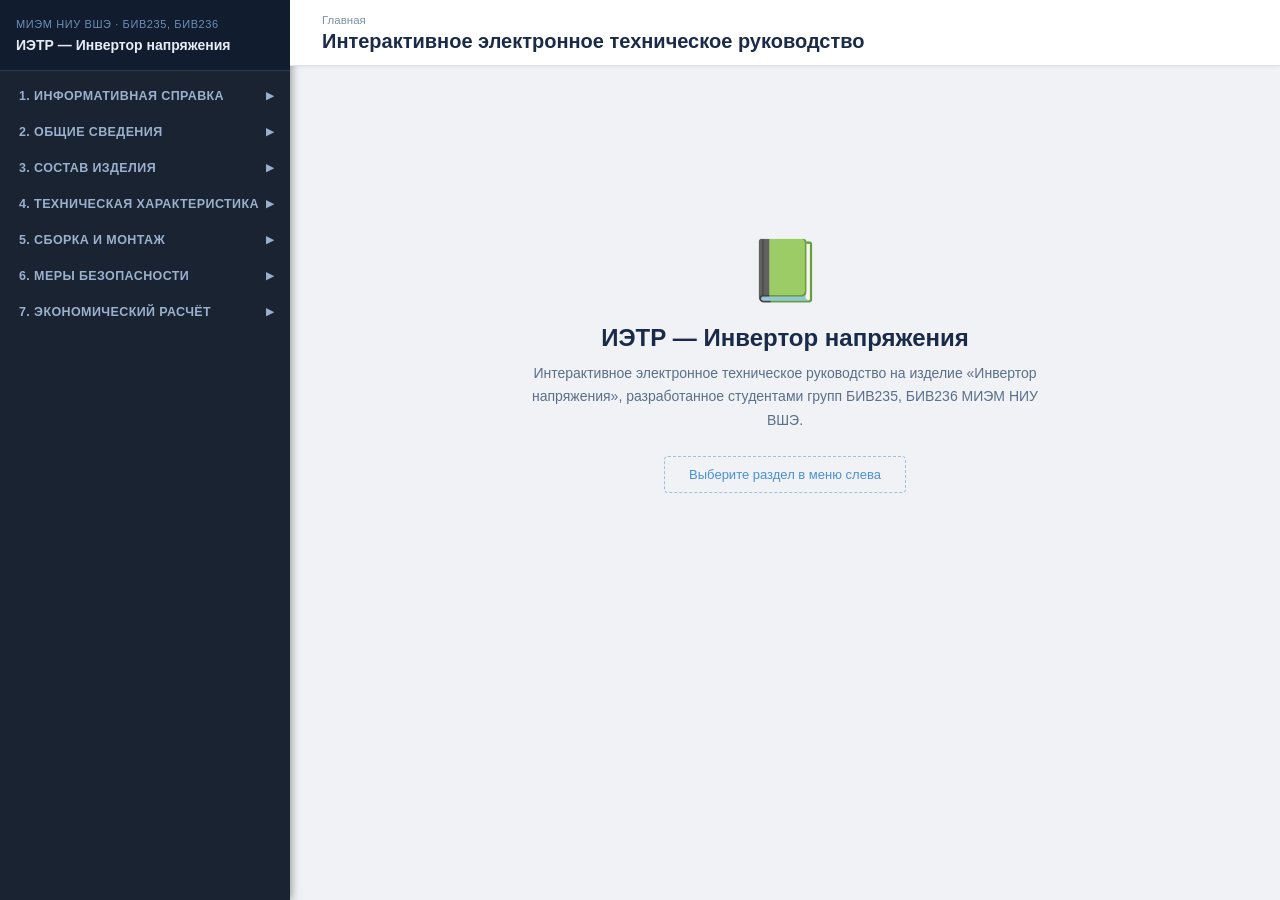
==== commit 8b826eb8: "Update content per Пояснительная записка: add Механическое моделирование (SolidWorks, 70 МПа), Сборк" ====
--- a/index.html
+++ b/index.html
@@ -4,7 +4,7 @@
 <meta charset="UTF-8">
 <meta name="viewport" content="width=device-width, initial-scale=1.0">
 <title>ИЭТР — Инвертор напряжения</title>
-<link rel="stylesheet" href="style.css">
+<link rel="stylesheet" href="style.css?v=5">
 </head>
 <body>
 
@@ -25,6 +25,7 @@
           <li><a href="#" onclick="loadPage('pages/0.html','Информативная справка','1. Информативная справка'); return false;">Разработчики</a></li>
           <li><a href="#" onclick="loadPageAndScroll('pages/0.html','supervisor','Научный руководитель','1. Информативная справка'); return false;">Научный руководитель</a></li>
           <li><a href="#" onclick="loadPageAndScroll('pages/0.html','refs','Нормативные ссылки','1. Информативная справка'); return false;">Нормативные ссылки</a></li>
+          <li><a href="#" onclick="loadPageAndScroll('pages/0.html','conclusion','Заключение','1. Информативная справка'); return false;">Заключение</a></li>
         </ul>
       </li>
 
@@ -58,29 +59,40 @@
           <li><a href="#" onclick="loadPageAndScroll('pages/3.html','schema','Схемотехническое моделирование','4. Техническая характеристика'); return false;">Схемотехническое моделирование</a></li>
           <li><a href="#" onclick="loadPageAndScroll('pages/3.html','topology','Топологическое моделирование','4. Техническая характеристика'); return false;">Топологическое моделирование</a></li>
           <li><a href="#" onclick="loadPageAndScroll('pages/3.html','model3d','3D моделирование','4. Техническая характеристика'); return false;">3D моделирование</a></li>
+          <li><a href="#" onclick="loadPageAndScroll('pages/3.html','mechanical-model','Механическое моделирование','4. Техническая характеристика'); return false;">Механическое моделирование</a></li>
+        </ul>
+      </li>
+
+      <li>
+        <a class="nav-main-link" onclick="toggleMenu(this,'sub6')">
+          5. Сборка и монтаж <span class="arrow">▶</span>
+        </a>
+        <ul class="submenu" id="sub6">
+          <li><a href="#" onclick="loadPage('pages/6.html','Технологическая карта','5. Сборка и монтаж'); return false;">Технологическая карта</a></li>
+          <li><a href="#" onclick="loadPageAndScroll('pages/6.html','ietr','Интерактивное руководство (ИЭТР)','5. Сборка и монтаж'); return false;">Интерактивное руководство (ИЭТР)</a></li>
         </ul>
       </li>
 
       <li>
         <a class="nav-main-link" onclick="toggleMenu(this,'sub4')">
-          5. Меры безопасности <span class="arrow">▶</span>
+          6. Меры безопасности <span class="arrow">▶</span>
         </a>
         <ul class="submenu" id="sub4">
-          <li><a href="#" onclick="loadPage('pages/4.html','Механическая жёсткость','5. Меры безопасности'); return false;">Механическая жёсткость</a></li>
-          <li><a href="#" onclick="loadPageAndScroll('pages/4.html','electrical','Электробезопасность','5. Меры безопасности'); return false;">Электробезопасность</a></li>
-          <li><a href="#" onclick="loadPageAndScroll('pages/4.html','emc','Электромагнитная совместимость','5. Меры безопасности'); return false;">Электромагнитная совместимость</a></li>
+          <li><a href="#" onclick="loadPage('pages/4.html','Механическая жёсткость','6. Меры безопасности'); return false;">Механическая жёсткость</a></li>
+          <li><a href="#" onclick="loadPageAndScroll('pages/4.html','electrical','Электробезопасность','6. Меры безопасности'); return false;">Электробезопасность</a></li>
+          <li><a href="#" onclick="loadPageAndScroll('pages/4.html','emc','Электромагнитная совместимость','6. Меры безопасности'); return false;">Электромагнитная совместимость</a></li>
         </ul>
       </li>
 
       <li>
         <a class="nav-main-link" onclick="toggleMenu(this,'sub5')">
-          6. Экономический расчёт <span class="arrow">▶</span>
+          7. Экономический расчёт <span class="arrow">▶</span>
         </a>
         <ul class="submenu" id="sub5">
-          <li><a href="#" onclick="loadPage('pages/5.html','Материалы и компоненты','6. Экономический расчёт'); return false;">Материалы и компоненты</a></li>
-          <li><a href="#" onclick="loadPageAndScroll('pages/5.html','labor','Операционная работа','6. Экономический расчёт'); return false;">Операционная работа</a></li>
-          <li><a href="#" onclick="loadPageAndScroll('pages/5.html','equipment','Оборудование','6. Экономический расчёт'); return false;">Оборудование</a></li>
-          <li><a href="#" onclick="loadPageAndScroll('pages/5.html','summary','Итоговые показатели','6. Экономический расчёт'); return false;">Итоговые показатели</a></li>
+          <li><a href="#" onclick="loadPage('pages/5.html','Материалы и компоненты','7. Экономический расчёт'); return false;">Материалы и компоненты</a></li>
+          <li><a href="#" onclick="loadPageAndScroll('pages/5.html','labor','Операционная работа','7. Экономический расчёт'); return false;">Операционная работа</a></li>
+          <li><a href="#" onclick="loadPageAndScroll('pages/5.html','equipment','Оборудование','7. Экономический расчёт'); return false;">Оборудование</a></li>
+          <li><a href="#" onclick="loadPageAndScroll('pages/5.html','summary','Итоговые показатели','7. Экономический расчёт'); return false;">Итоговые показатели</a></li>
         </ul>
       </li>
 
@@ -103,6 +115,6 @@
   </div>
 </div>
 
-<script src="script.js"></script>
+<script src="script.js?v=5"></script>
 </body>
 </html>
--- a/style.css
+++ b/style.css
@@ -150,6 +150,7 @@
   box-shadow: 0 1px 4px rgba(0,0,0,.08);
   padding: 22px 26px;
   margin-bottom: 22px;
+  scroll-margin-top: 80px;
 }
 
 .card h3 {
